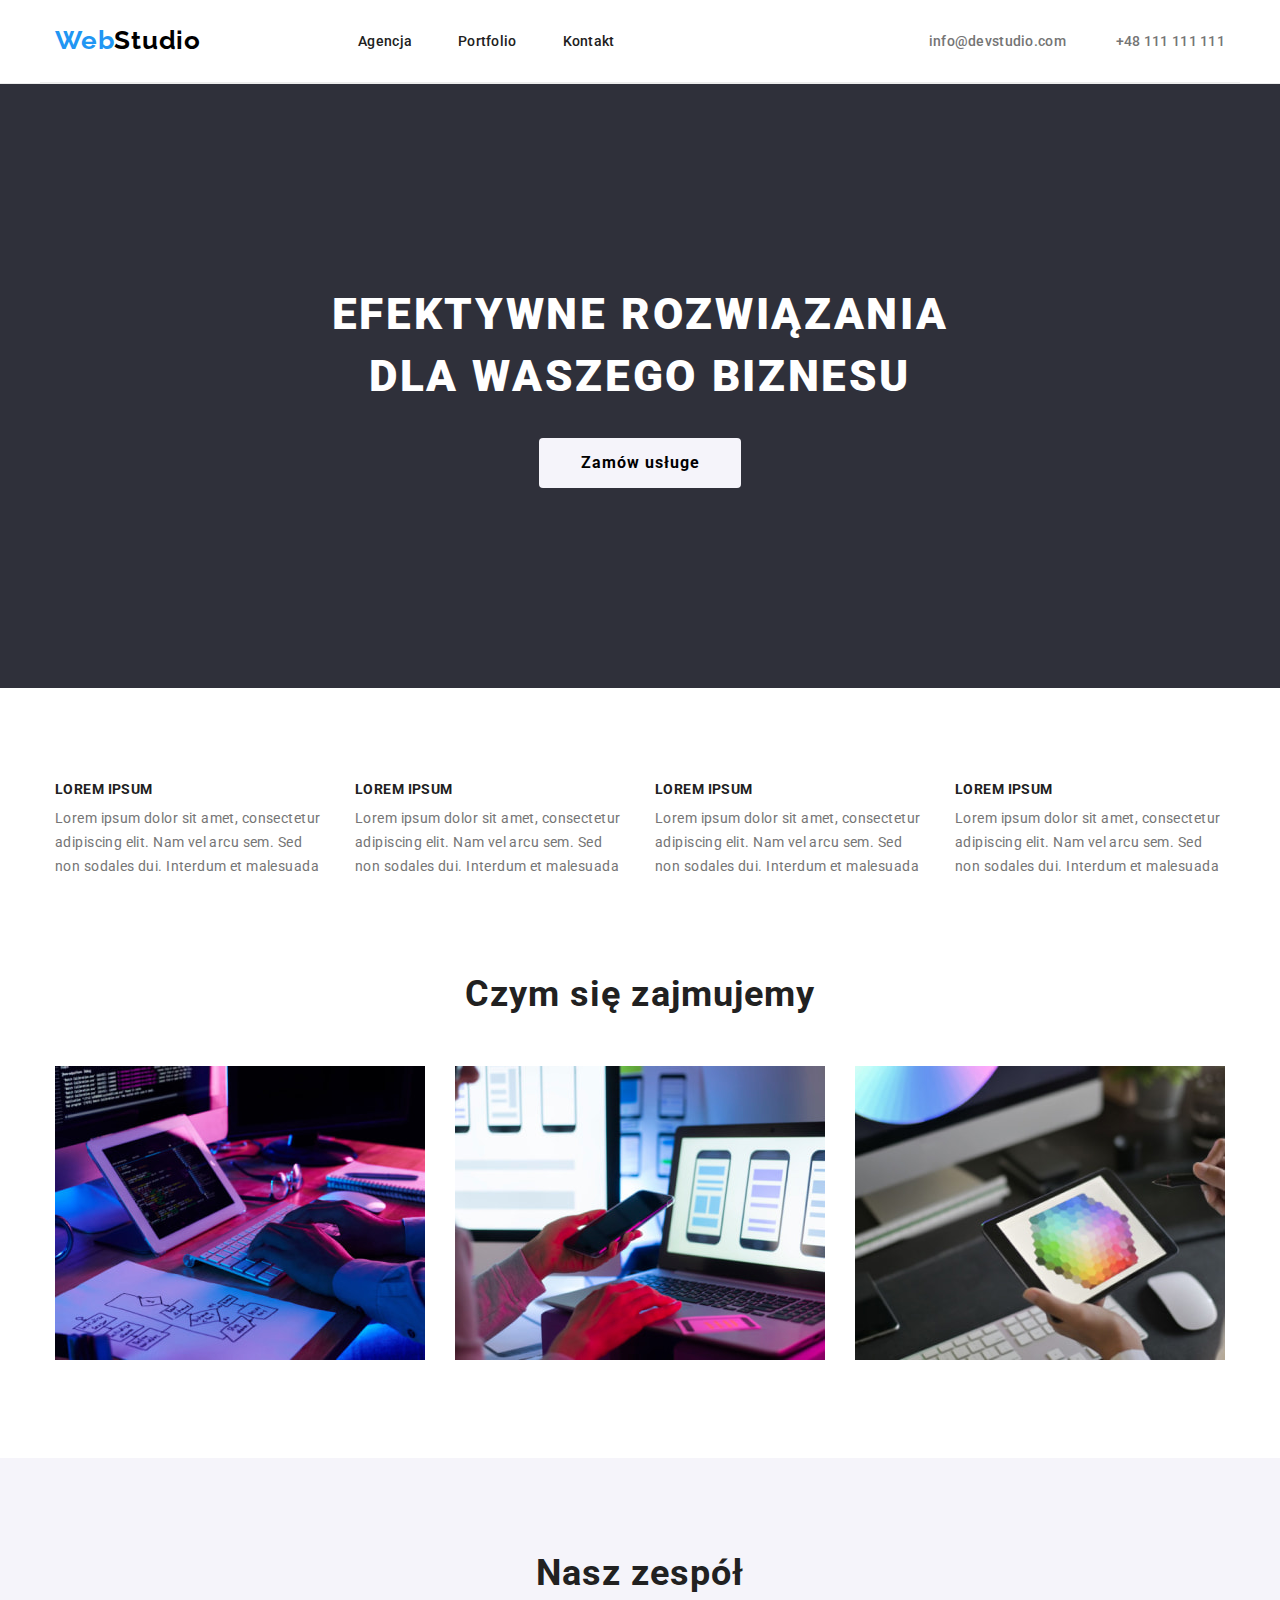
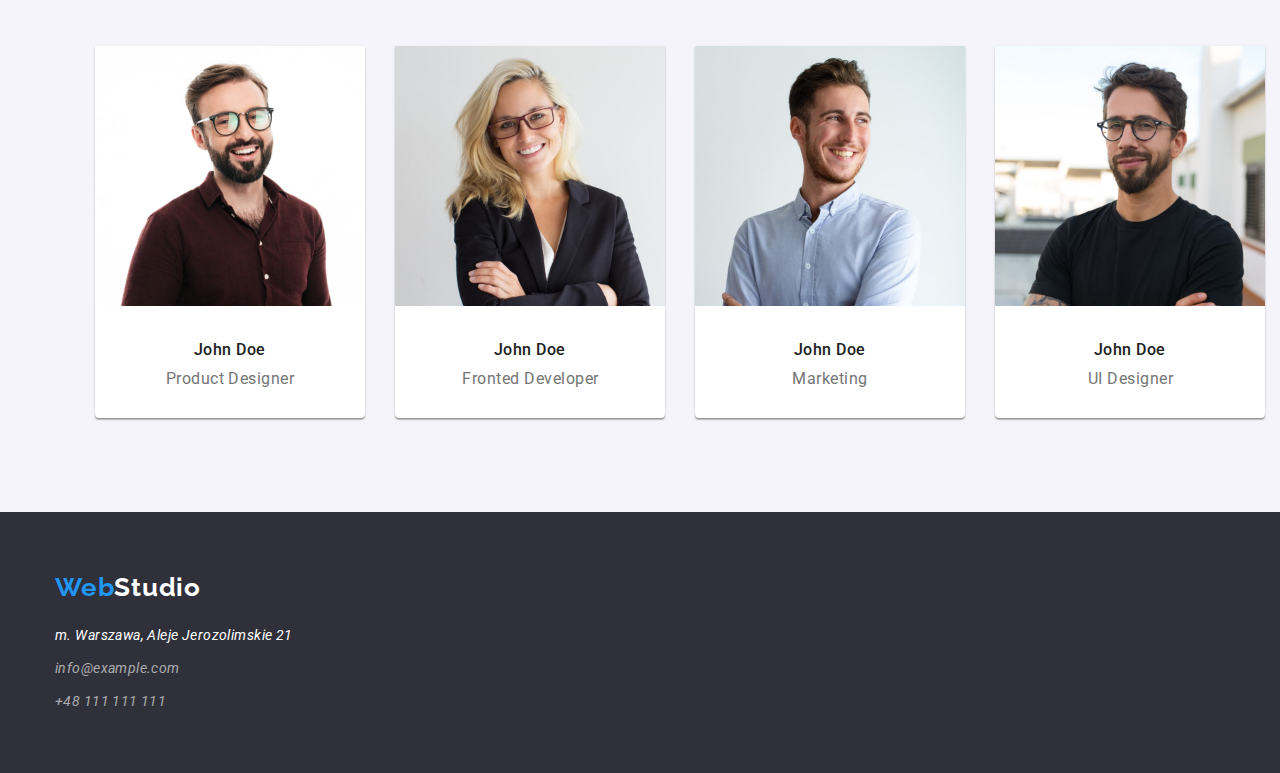
==== index.html @ be3bd03f "copy repo and add new files" ====
<!DOCTYPE html>
<html lang="pl">
  <head>
    <meta charset="UTF-8" />
    <meta http-equiv="X-UA-Compatible" content="IE=edge" />
    <meta name="viewport" content="width=device-width, initial-scale=1.0" />
    <title>EFEKTYWNE ROZWIĄZANIA DLA WASZEGO BIZNESU</title>
    <link rel="preconnect" href="https://fonts.googleapis.com" />
    <link rel="preconnect" href="https://fonts.gstatic.com" crossorigin />
    <link
      href="https://fonts.googleapis.com/css2?family=Raleway:wght@700&family=Roboto:wght@400;500;700;900&display=swap"
      rel="stylesheet"
    />
    <link rel="stylesheet" href="./css/modern-normalize.min.css" />

    <link rel="stylesheet" href="./css/styles.css" />
  </head>
  <body>
    <header class="header-border">
      <div class="container nav-list">
        <nav class="nav-list-logo">
          <a href="./index.html" class="link-nav"
            ><span class="logo-web">Web</span
            ><span class="logo-studio-header">Studio</span></a
          >
        </nav>
        <ul class="nav-list-menu">
          <li>
            <a class="link-nav" href="./index.html">Agencja</a>
          </li>
          <li><a class="link-nav" href="./portfolio.html">Portfolio</a></li>
          <li><a class="link-nav" href="#">Kontakt</a></li>
        </ul>
        <ul class="nav-list-contact">
          <li>
            <a class="contact-header" href="mailto:info@devstudio.com"
              >info@devstudio.com</a
            >
          </li>
          <li>
            <a class="contact-header" href="tel:48111111111">+48 111 111 111</a>
          </li>
        </ul>
      </div>
    </header>
    <main>
      <!--Menu-->
      <section class="main-header-box">
        <div class="main-header-box-inside container">
          <h1 class="main-header">Efektywne rozwiązania dla waszego biznesu</h1>
          <button type="button" class="button-main">Zamów usługe</button>
        </div>
      </section>
      <!--Nasze atuty-->

      <section class="container advantages-box">
        <div class="advantages-box-inside">
          <h3 class="third-header">Lorem ipsum</h3>
          <p class="description">
            Lorem ipsum dolor sit amet, consectetur adipiscing elit. Nam vel
            arcu sem. Sed non sodales dui. Interdum et malesuada
          </p>
        </div>
        <div class="advantages-box-inside">
          <h3 class="third-header">Lorem ipsum</h3>
          <p class="description">
            Lorem ipsum dolor sit amet, consectetur adipiscing elit. Nam vel
            arcu sem. Sed non sodales dui. Interdum et malesuada
          </p>
        </div>
        <div class="advantages-box-inside">
          <h3 class="third-header">Lorem ipsum</h3>
          <p class="description">
            Lorem ipsum dolor sit amet, consectetur adipiscing elit. Nam vel
            arcu sem. Sed non sodales dui. Interdum et malesuada
          </p>
        </div>
        <div class="advantages-box-inside">
          <h3 class="third-header">Lorem ipsum</h3>
          <p class="description">
            Lorem ipsum dolor sit amet, consectetur adipiscing elit. Nam vel
            arcu sem. Sed non sodales dui. Interdum et malesuada
          </p>
        </div>
      </section>
      <!--Czym się zajmujemy-->
      <section>
        <div class="container activity-header-box">
          <h2 class="activity-header">Czym się zajmujemy</h2>
        </div>
        <div class="container">
          <ul class="card-activity">
            <li class="images-activity-style">
              <img
                src="./images/aboutus/img1.jpg"
                alt="ręce człowieka piszące kod na komputerze"
                width="370"
                height="294"
              />
            </li>
            <li class="images-activity-style">
              <img
                src="./images/aboutus/img2.jpg"
                alt="ręce człowieka trzymające telefon"
                width="370"
                height="294"
              />
            </li>
            <li class="images-activity-style">
              <img
                src="./images/aboutus/img3.jpg"
                alt="ręce człowieka trzymające tablet z paletą kolorów"
                width="370"
                height="294"
              />
            </li>
          </ul>
        </div>
      </section>
      <!--Nasz zespoł-->
      <section class="team-box">
        <div class="container">
          <h2 class="team-header">Nasz zespół</h2>
          <ul class="card-team">
            <li class="card-team-style">
              <img
                src="./images/team/JohnDoe1.jpg"
                alt="zdjęcie Product Designer "
                width="270"
                height="260"
              />
              <p class="team-names">John Doe</p>
              <p class="job-title-1">Product Designer</p>
            </li>
            <li class="card-team-style">
              <img
                src="./images/team/JohnDoe2.jpg"
                alt="zdjęcie Fronted Developer"
                width="270"
                height="260"
              />
              <p class="team-names">John Doe</p>
              <p class="job-title-2">Fronted Developer</p>
            </li>
            <li class="card-team-style">
              <img
                src="./images/team/JohnDoe3.jpg"
                alt="Zdjęcie Marketingowca"
                width="270"
                height="260"
              />
              <p class="team-names">John Doe</p>
              <p class="job-title-3">Marketing</p>
            </li>
            <li class="card-team-style">
              <img
                src="./images/team/JohnDoe4.jpg"
                alt="Zdjęcie UI Designer"
                width="270"
                height="260"
              />
              <p class="team-names">John Doe</p>
              <p class="job-title-4">UI Designer</p>
            </li>
          </ul>
        </div>
      </section>
    </main>
    <footer class="footer-box">
      <div class="container footer-list-box">
        <a href="./index.html" class="link-footer"
          ><span class="logo-web">Web</span
          ><span class="logo-studio-footer">Studio</span></a
        >
        <address>
          <ul class="footer-list">
            <li class="address-footer-style">
              <a
                class="link-footer"
                href="https://goo.gl/maps/kKp96PenNTTpiVe27"
                >m. Warszawa, Aleje Jerozolimskie 21</a
              >
            </li>
            <li class="mail-footer-style">
              <a class="contact-footer" href="mailto:info@example.com"
                >info@example.com</a
              >
            </li>
            <li>
              <a class="contact-footer" href="tel:48111111111"
                >+48 111 111 111</a
              >
            </li>
          </ul>
        </address>
      </div>
    </footer>
  </body>
</html>
---- css/styles.css ----
body {
  font-family: "Roboto";
  font-style: normal;
  color: #212121;
  margin: 0 auto;
}
:root {
  --brand-color: #2196f3;
  --font-color1: #212121;
  --font-color2: #ffffff;
}
.logo-web {
  color: var(--brand-color);
  font-family: "Raleway";
  font-weight: 700;
  font-size: 26px;
  line-height: 1.2;
  letter-spacing: 0.03em;
}
.logo-studio-header {
  color: #000000;
  font-family: "Raleway";
  font-weight: 700;
  font-size: 26px;
  line-height: 1.2;
  letter-spacing: 0.03em;
}
.logo-studio-footer {
  color: var(--font-color2);
  font-family: "Raleway";
  font-weight: 700;
  font-size: 26px;
  line-height: 1.2;
  letter-spacing: 0.03em;
}

.link-nav {
  color: var(--font-color1);
  font-weight: 500;
  font-size: 14px;
  line-height: 1.1;
  letter-spacing: 0.02em;
  text-decoration: none;
}
.link-nav:hover,
.link-nav:focus {
  color: var(--brand-color);
}
.contact-header {
  color: #757575;
  font-weight: 500;
  font-size: 14px;
  line-height: 1.1;
  letter-spacing: 0.02em;
  text-decoration: none;
}
.contact-header:hover,
.contact-header:focus {
  color: var(--brand-color);
}
.contact-footer {
  color: #ffffff99;
  font-weight: 400;
  font-size: 14px;
  line-height: 1.7;
  letter-spacing: 0.03em;
  text-decoration: none;
}
.contact-footer:hover,
.contact-footer:focus {
  color: var(--brand-color);
}
.button-main {
  background-color: #f5f4fa;
  border: none;
  border-radius: 4px;
  box-shadow: 0px 4px 4 px rgba(0, 0, 0, 0.15);
  cursor: pointer;
  font-weight: 700;
  font-size: 16px;
  line-height: 1.9;
  text-align: center;
  letter-spacing: 0.06em;
  padding: 10px 41px 10px 42px;
}
.button-main:hover,
.button-main:focus {
  background-color: var(--brand-color);
  color: var(--font-color2);
}
.button-nav {
  font-family: "Roboto";
  background-color: #f5f4fa;
  border: none;
  border-radius: 4px;
  box-shadow: 0px 4px 4px rgba(0, 0, 0, 0.15);
  cursor: pointer;
  font-weight: 500;
  font-size: 16px;
  line-height: 1.6;
  text-align: center;
  letter-spacing: 0.03em;
  padding: 6px 22px 6px 22px;
}
.button-nav:hover,
.button-nav:focus {
  background-color: var(--brand-color);
  color: var(--font-color2);
}
.main-header {
  background-color: #2f303a;
  color: var(--font-color2);
  font-weight: 900;
  font-size: 44px;
  line-height: 1.4;
  text-align: center;
  letter-spacing: 0.06em;
  text-transform: uppercase;
  max-width: 696px;
  margin-top: 0;
  margin-bottom: 30px;
}

.description {
  color: #757575;
  font-weight: 400;
  font-size: 14px;
  line-height: 1.7;
  letter-spacing: 0.03em;
  margin: 0;
}
.activity-header {
  font-weight: 700;
  font-size: 36px;
  line-height: 1.2;
  text-align: center;
  letter-spacing: 0.03em;
  margin: 0;
}
.team-header {
  font-weight: 700;
  font-size: 36px;
  line-height: 1.2;
  text-align: center;
  letter-spacing: 0.03em;
  margin: 0;
  padding-top: 94px;
  padding-bottom: 50px;
}
.third-header {
  font-weight: 700;
  font-size: 14px;
  line-height: 1.1;
  letter-spacing: 0.03em;
  text-transform: uppercase;
  margin: 0;
}
.team-names {
  font-weight: 500;
  font-size: 16px;
  line-height: 1.2;
  letter-spacing: 0.03em;
  padding: 30px 99px 10px 99px;
  margin: 0;
}
.job-title-1 {
  color: #757575;
  font-weight: 400;
  font-size: 16px;
  line-height: 1.2;
  letter-spacing: 0.03em;
  padding: 0px 70px 0px 70px;
  text-align: center;
  white-space: nowrap;
  margin: 0;
}

.job-title-2 {
  color: #757575;
  font-weight: 400;
  font-size: 16px;
  line-height: 1.2;
  letter-spacing: 0.03em;
  padding: 0px 61px 30px 62px;
  text-align: center;
  white-space: nowrap;
  margin: 0;
}

.job-title-3 {
  color: #757575;
  font-weight: 400;
  font-size: 16px;
  line-height: 1.2;
  letter-spacing: 0.03em;
  padding: 0px 97px 30px 97px;
  text-align: center;
  white-space: nowrap;
  margin: 0;
}

.job-title-4 {
  color: #757575;
  font-weight: 400;
  font-size: 16px;
  line-height: 1.2;
  letter-spacing: 0.03em;
  padding: 0px 91px 30px 92px;
  text-align: center;
  white-space: nowrap;
  margin: 0;
}

.projects-title {
  font-weight: 700;
  font-size: 18px;
  line-height: 2;
  letter-spacing: 0.06em;
  padding: 20px 24px 4px 24px;
  margin: 0;
}

.projects-type {
  color: #757575;
  font-weight: 400;
  font-size: 16px;
  line-height: 1.9;
  letter-spacing: 0.03em;
  padding: 0px 24px 20px 24px;
  margin: 0;
}
.footer-box {
  background: #2f303a;
}
.link-footer {
  color: var(--font-color2);
  font-weight: 400;
  font-size: 14px;
  line-height: 1.7;
  letter-spacing: 0.03em;
  text-decoration: none;
}

.link-footer:hover,
.link-footer:focus {
  color: var(--brand-color);
}
.container {
  max-width: 1200px;
  margin: 0 auto;
  padding: 0px 15px;
}
.nav-list {
  display: flex;
  border-bottom: 1px solid #ececec;
  justify-content: space-between;
}
.nav-list-logo {
  display: flex;
  align-items: center;
  margin: 0;
  padding-top: 24px;
  padding-bottom: 25px;
  flex-grow: 1;
}
.nav-list-menu {
  display: flex;
  list-style-type: none;
  align-items: center;
  column-gap: 46px;
  padding-left: 0;
  padding-top: 32px;
  padding-bottom: 32px;
  margin: 0;
  flex-grow: 2;
}
.nav-list-contact {
  display: flex;
  list-style-type: none;
  align-items: center;
  column-gap: 50px;
  padding-left: 0;
  padding-top: 32px;
  padding-bottom: 32px;
  margin: 0;
}

.main-header-box {
  display: flex;
  flex-direction: column;
  background-color: #2f303a;
  align-items: center;
  justify-content: center;
  gap: 30px;
  padding-top: 200px;
  padding-bottom: 200px;
}
.main-header-box-inside {
  display: flex;
  flex-direction: column;
  align-items: center;
}
.adventages-color-box {
  background-color: #e5e5e5;
}
.advantages-box {
  display: flex;
  column-gap: 30px;
  margin: 0 auto;
}
.advantages-box-inside {
  display: flex;
  flex-wrap: wrap;
  list-style: none;
  margin-top: 94px;
  row-gap: 10px;
}
.activity-header-box {
  justify-content: center;
  margin-top: 94px;
}
.card-activity {
  display: flex;
  flex-wrap: nowrap;
  column-gap: 30px;
  padding: 0;
  justify-content: space-between;
  margin: 0;
  padding-top: 50px;
  padding-bottom: 94px;
}
.images-activity-style {
  flex-basis: calc((100%-60px) / 3);
  list-style: none;
}
.team-box {
  background-color: #f5f4fa;
}
.card-team {
  display: flex;
  flex-wrap: nowrap;
  column-gap: 30px;
  margin: 0;
}
.card-team-style {
  flex-basis: calc((100%-90px) / 4);
  list-style: none;
  background-color: var(--font-color2);
  box-shadow: 0px 1px 3px rgba(0, 0, 0, 0.12), 0px 1px 1px rgba(0, 0, 0, 0.14),
    0px 2px 1px rgba(0, 0, 0, 0.2);
  border-radius: 0px 0px 4px 4px;
  margin-bottom: 94px;
}
.footer-list {
  list-style-type: none;
  padding-top: 20px;
  padding-left: 0px;
  margin: 0;
}
.footer-list-box {
  padding-top: 60px;
  padding-bottom: 60px;
}

.address-footer-style {
  padding-bottom: 9px;
}
.mail-footer-style {
  padding-bottom: 9px;
}
.menu-portfolio-list {
  display: flex;
  list-style: none;
  justify-content: center;
  column-gap: 8px;
  padding-top: 94px;
  padding-bottom: 50px;
  margin: 0;
}
.header-border {
  border-bottom: 1px solid #ececec;
  padding-top: 0px;
}
.card-portfolio {
  display: flex;
  flex-wrap: wrap;
  column-gap: 20px;
  row-gap: 20px;
  flex-basis: calc((100% - 40px) / 3);
  margin-bottom: 94px;
}
.card-portfolio-style {
  list-style-type: none;
  border: 1px solid #eeeeee;
}
.portfolio-box {
  background-color: #ffffff;
}
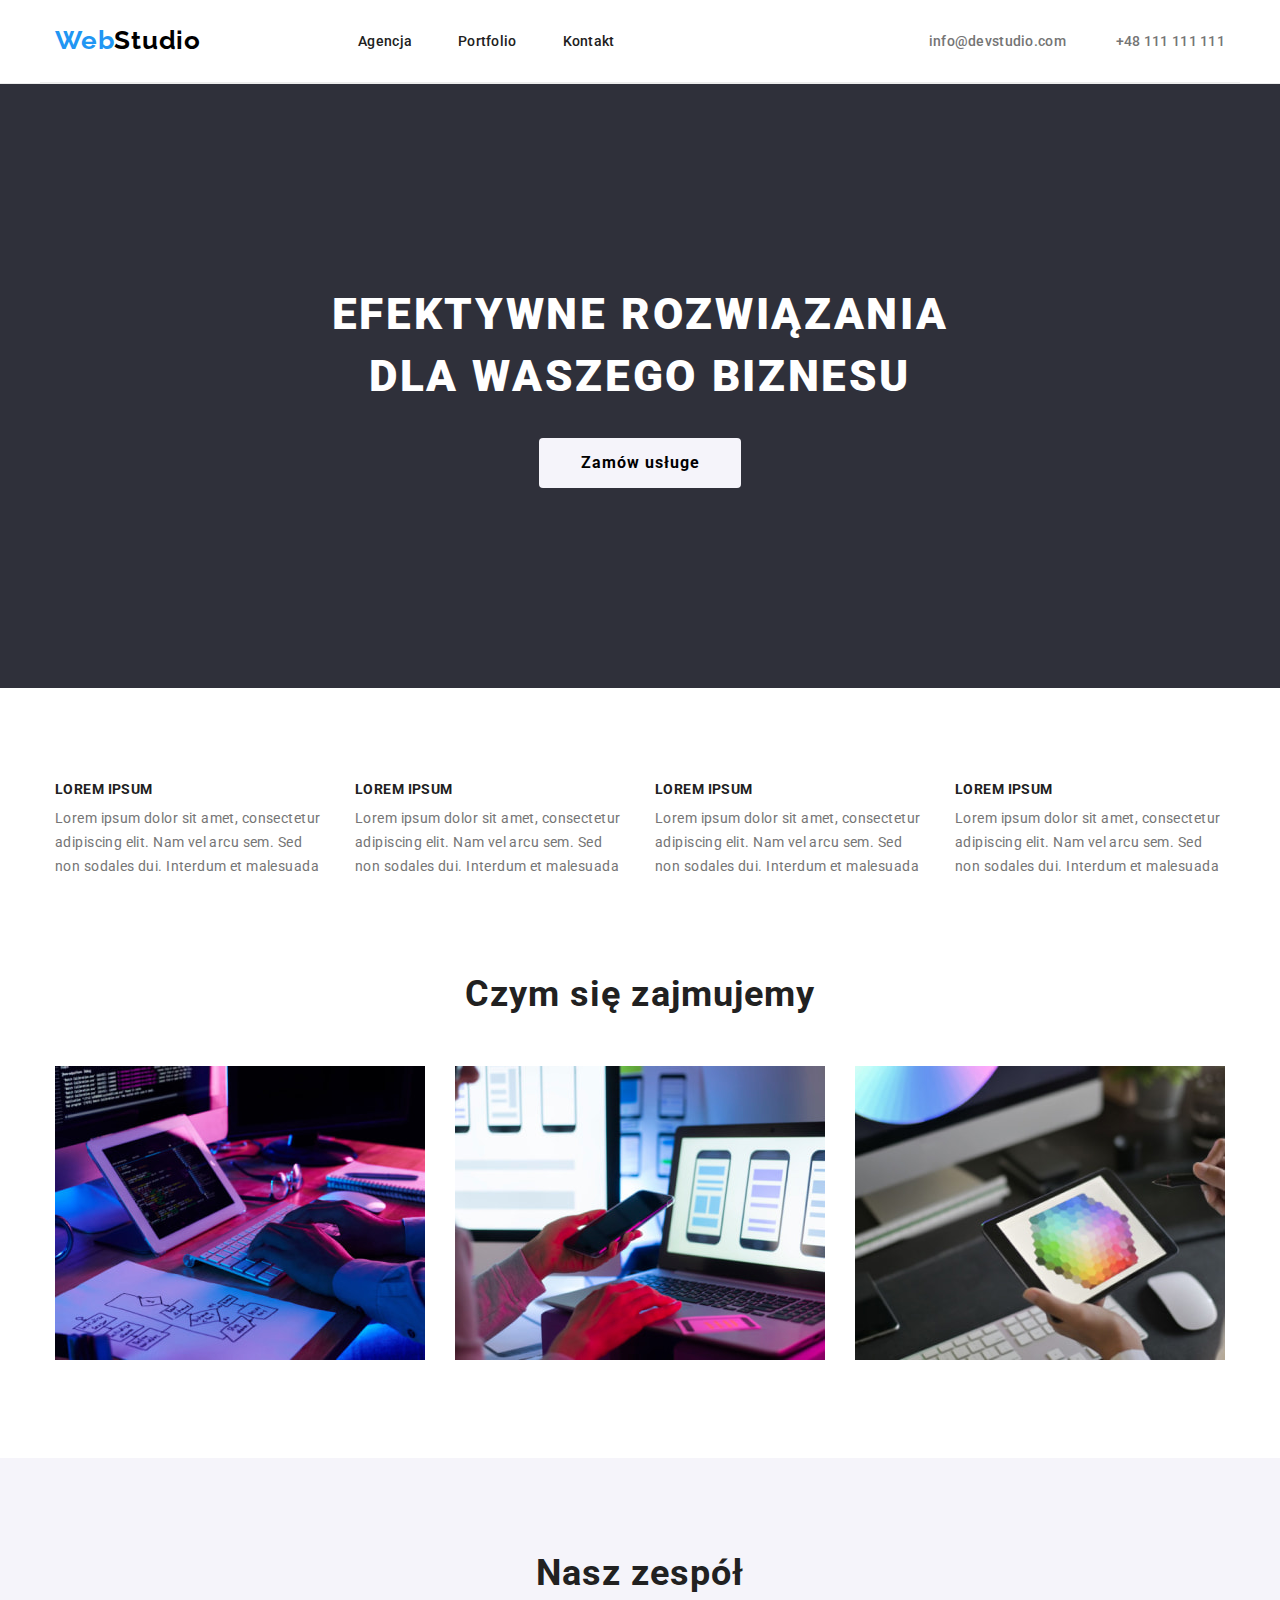
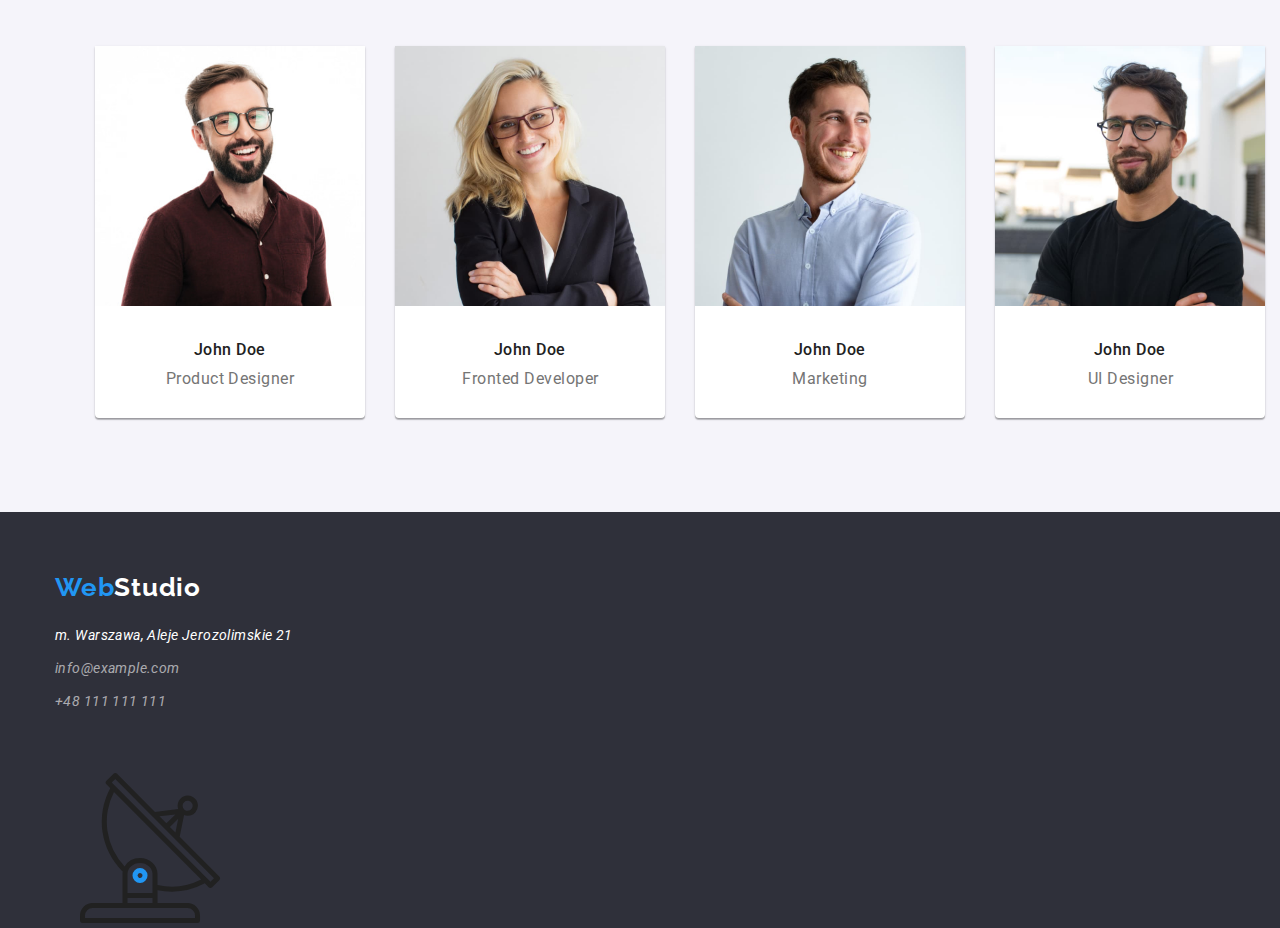
==== commit 9a8d0f20: "add extensions" ====
--- a/index.html
+++ b/index.html
@@ -194,6 +194,9 @@
           </ul>
         </address>
       </div>
+      <svg>
+        <use href="./images/icons.svg#icon-antenna-1"></use>
+      </svg>
     </footer>
   </body>
 </html>
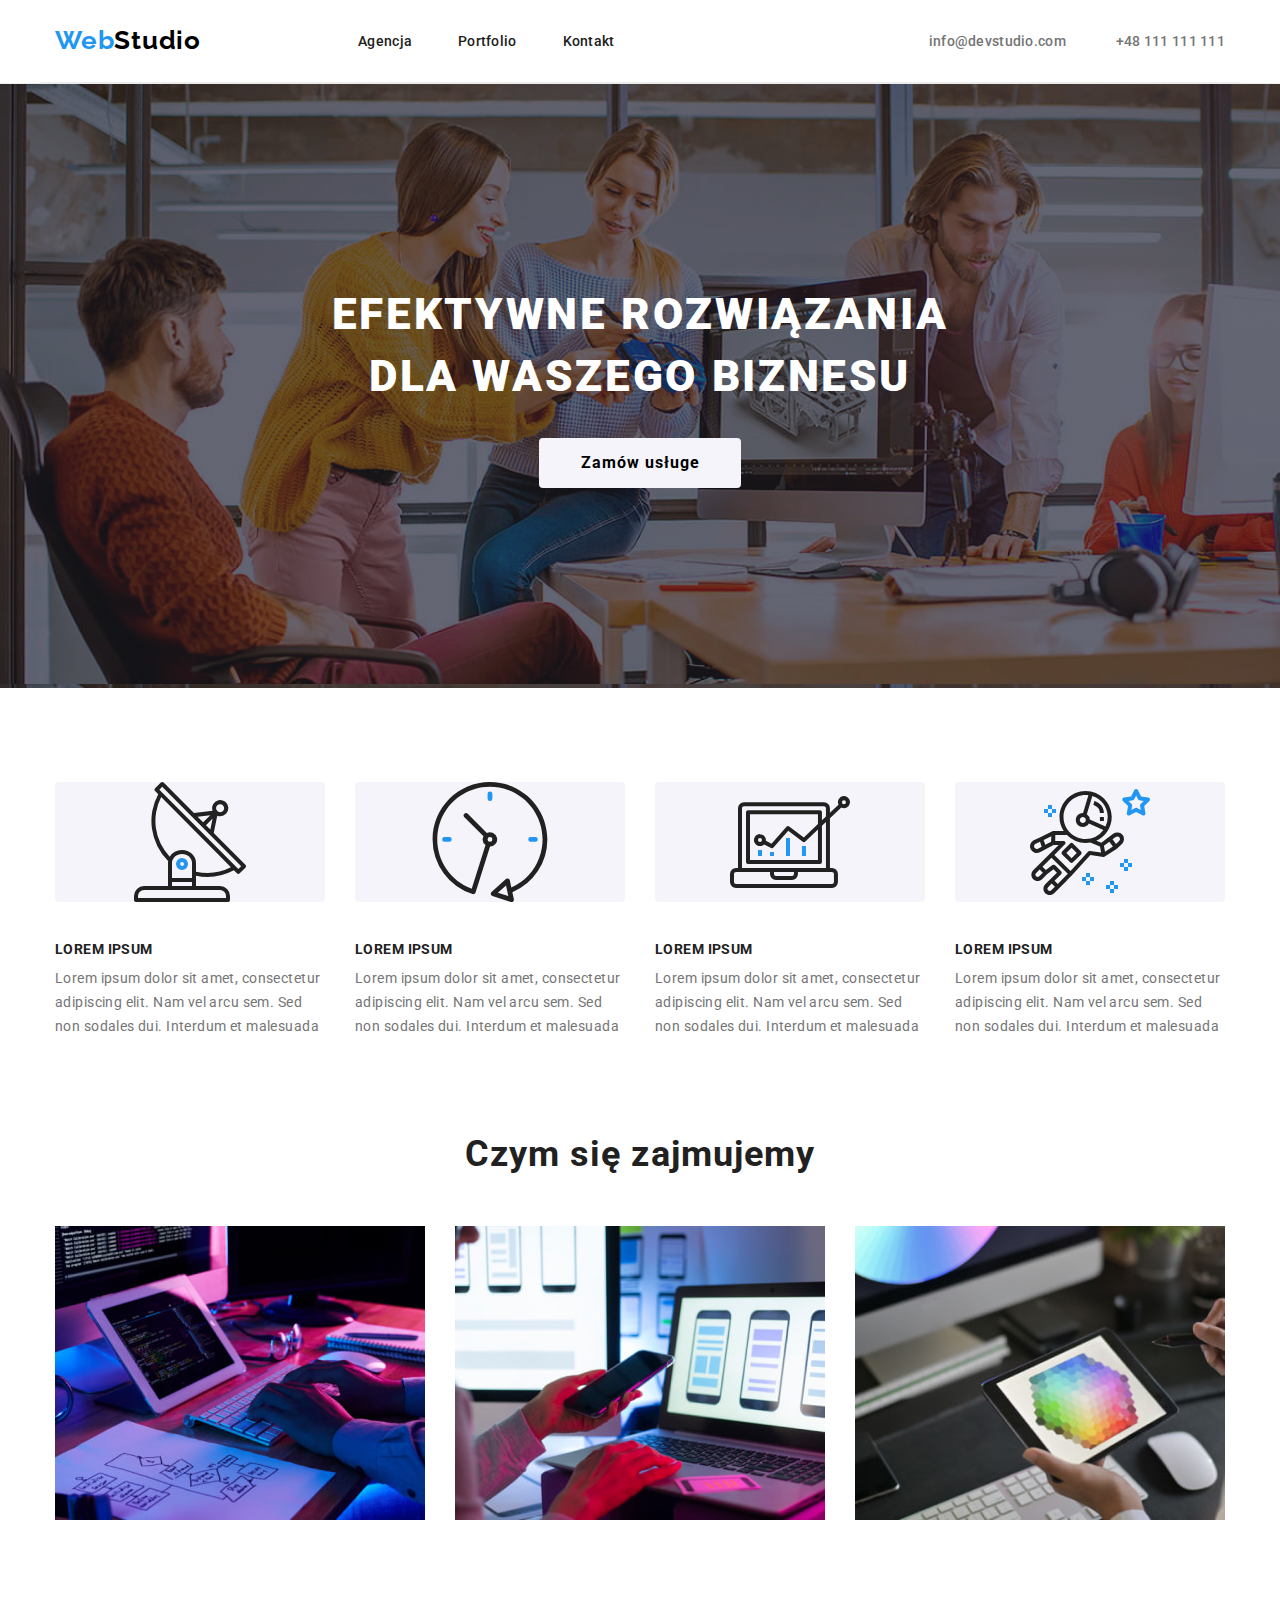
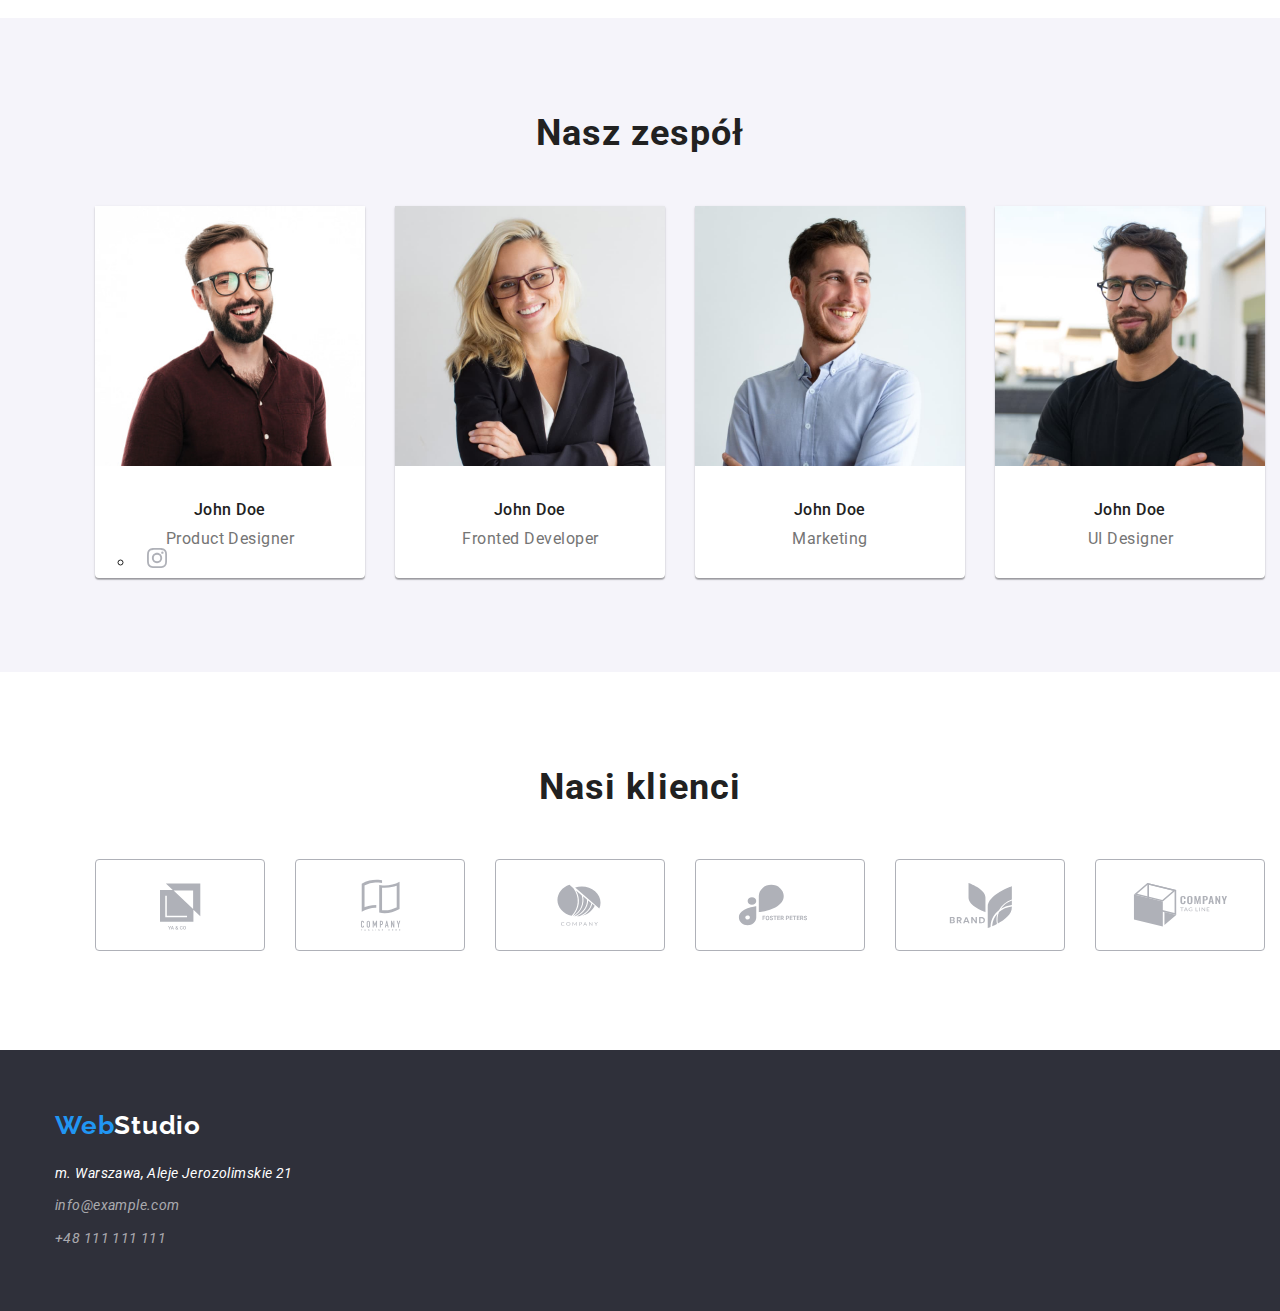
==== commit b512fecd: "homework" ====
--- a/index.html
+++ b/index.html
@@ -55,27 +55,39 @@
 
       <section class="container advantages-box">
         <div class="advantages-box-inside">
-          <h3 class="third-header">Lorem ipsum</h3>
-          <p class="description">
-            Lorem ipsum dolor sit amet, consectetur adipiscing elit. Nam vel
-            arcu sem. Sed non sodales dui. Interdum et malesuada
-          </p>
-        </div>
-        <div class="advantages-box-inside">
-          <h3 class="third-header">Lorem ipsum</h3>
-          <p class="description">
-            Lorem ipsum dolor sit amet, consectetur adipiscing elit. Nam vel
-            arcu sem. Sed non sodales dui. Interdum et malesuada
-          </p>
-        </div>
-        <div class="advantages-box-inside">
-          <h3 class="third-header">Lorem ipsum</h3>
-          <p class="description">
-            Lorem ipsum dolor sit amet, consectetur adipiscing elit. Nam vel
-            arcu sem. Sed non sodales dui. Interdum et malesuada
-          </p>
-        </div>
-        <div class="advantages-box-inside">
+          <svg width="270" height="120px" class="icon-adventages">
+            <use href="./images/icons.svg#icon-antenna"></use>
+          </svg>
+          <h3 class="third-header">Lorem ipsum</h3>
+          <p class="description">
+            Lorem ipsum dolor sit amet, consectetur adipiscing elit. Nam vel
+            arcu sem. Sed non sodales dui. Interdum et malesuada
+          </p>
+        </div>
+        <div class="advantages-box-inside">
+          <svg width="270" height="120px" class="icon-adventages">
+            <use href="./images/icons.svg#icon-clock"></use>
+          </svg>
+          <h3 class="third-header">Lorem ipsum</h3>
+          <p class="description">
+            Lorem ipsum dolor sit amet, consectetur adipiscing elit. Nam vel
+            arcu sem. Sed non sodales dui. Interdum et malesuada
+          </p>
+        </div>
+        <div class="advantages-box-inside">
+          <svg width="270" height="120px" class="icon-adventages">
+            <use href="./images/icons.svg#icon-diagram"></use>
+          </svg>
+          <h3 class="third-header">Lorem ipsum</h3>
+          <p class="description">
+            Lorem ipsum dolor sit amet, consectetur adipiscing elit. Nam vel
+            arcu sem. Sed non sodales dui. Interdum et malesuada
+          </p>
+        </div>
+        <div class="advantages-box-inside">
+          <svg width="270" height="120px" class="icon-adventages">
+            <use href="./images/icons.svg#icon-astronaut"></use>
+          </svg>
           <h3 class="third-header">Lorem ipsum</h3>
           <p class="description">
             Lorem ipsum dolor sit amet, consectetur adipiscing elit. Nam vel
@@ -131,6 +143,15 @@
               />
               <p class="team-names">John Doe</p>
               <p class="job-title-1">Product Designer</p>
+              <ul>
+                <li>
+                  <a class="social-icon">
+                  <svg  width="20" height="20">
+                    <use href="/images/icons.svg#icon-instagram"></use>
+                  </svg>
+                </a>
+                </li>
+              </ul>
             </li>
             <li class="card-team-style">
               <img
@@ -164,7 +185,43 @@
             </li>
           </ul>
         </div>
-      </section>
+      </section class="client-box">
+      <div class="container">
+        <h2 class="client-header">Nasi klienci</h2>
+        <ul class="client-icon-box">
+          <li>
+        <svg href="#" width="170" height="92" class="client-icon" tabinex="0">
+          <use href="/images/icons.svg#icon-Logo" x="32" y="16" width="106" height="60"></use>
+        </svg>
+      </li>
+      <li>
+        <svg href="#" width="170" height="92" class="client-icon" tabinex="0">
+          <use href="images/icons.svg#icon-Logo-1" x="32" y="16" width="106" height="60"></use>
+        </svg>
+      </li>
+      <li>
+        <svg href="#" width="170" height="92" class="client-icon" tabinex="0">
+          <use href="/images/icons.svg#icon-Logo-2" x="32" y="16" width="106" height="60" ></use>
+        </svg>
+      </li>
+      <li>
+        <svg href="#" width="170" height="92" class="client-icon" tabinex="0">
+          <use href="/images/icons.svg#icon-Logo-3" x="32" y="16" width="106" height="60" ></use>
+        </svg>
+      </li>
+      <li>
+        <svg href="#" width="170" height="92" class="client-icon" tabinex="0">
+          <use href="/images/icons.svg#icon-Logo-4" x="32" y="16" width="106" height="60" ></use>
+        </svg>
+      </li>
+      <li>
+        <svg href="#" width="170" height="92" class="client-icon" tabinex="0">
+          <use href="/images/icons.svg#icon-Logo-5" x="32" y="16" width="106" height="60" ></use>
+        </svg>
+      </li>
+      </ul>
+      </div>
+      <section></section>
     </main>
     <footer class="footer-box">
       <div class="container footer-list-box">
@@ -194,9 +251,6 @@
           </ul>
         </address>
       </div>
-      <svg>
-        <use href="./images/icons.svg#icon-antenna-1"></use>
-      </svg>
     </footer>
   </body>
 </html>
--- a/css/styles.css
+++ b/css/styles.css
@@ -108,7 +108,6 @@
   color: var(--font-color2);
 }
 .main-header {
-  background-color: #2f303a;
   color: var(--font-color2);
   font-weight: 900;
   font-size: 44px;
@@ -286,9 +285,11 @@
 }
 
 .main-header-box {
+  background-color: #2f303a;
+  background-image: linear-gradient(to bottom, #2f303a66, #2f303a66),
+    url("/images/mainimages.jpg");
   display: flex;
   flex-direction: column;
-  background-color: #2f303a;
   align-items: center;
   justify-content: center;
   gap: 30px;
@@ -396,3 +397,50 @@
 .portfolio-box {
   background-color: #ffffff;
 }
+
+.icon-adventages {
+  background-color: #f5f4fa;
+  margin-bottom: 30px;
+  border-radius: 4px;
+}
+.client-box {
+  background-color: #e5e5e5;
+}
+.client-header {
+  font-weight: 700;
+  font-size: 36px;
+  line-height: 1.2;
+  text-align: center;
+  letter-spacing: 0.03em;
+  margin: 0;
+  padding-top: 94px;
+  padding-bottom: 50px;
+}
+.client-icon-box {
+  border-radius: 4px;
+  display: flex;
+  list-style-type: none;
+  column-gap: 30px;
+  margin: 0;
+  margin-bottom: 94px;
+}
+.client-icon {
+  border: 1px solid #afb1b8;
+  border-radius: 4px;
+  fill: #afb1b8;
+  cursor: pointer;
+}
+.client-icon:hover {
+  fill: var(--brand-color);
+  border: 1px solid var(--brand-color);
+}
+
+.social-icon {
+  fill: #afb1b8;
+  padding: 12px;
+}
+.social-icon:hover {
+  fill: var(--font-color2);
+  border-radius: 50%;
+  background-color: #2196f3;
+}
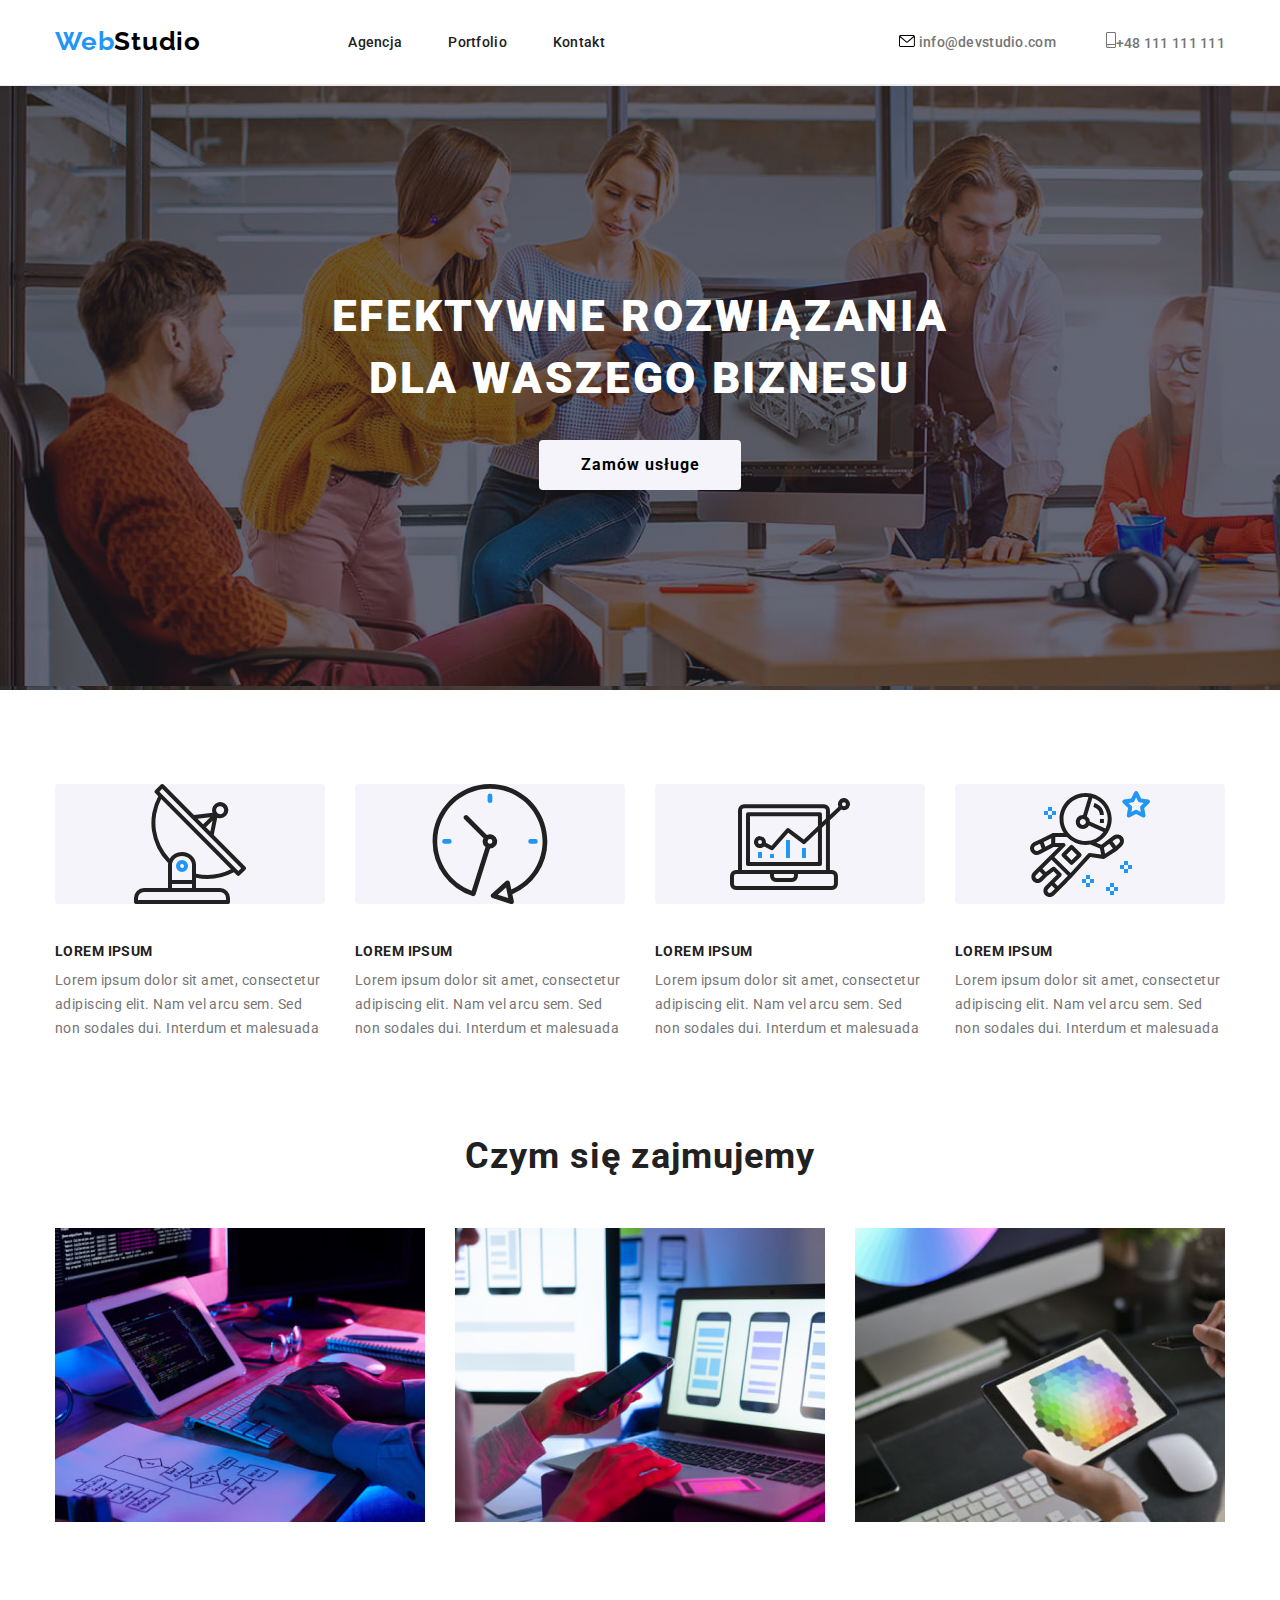
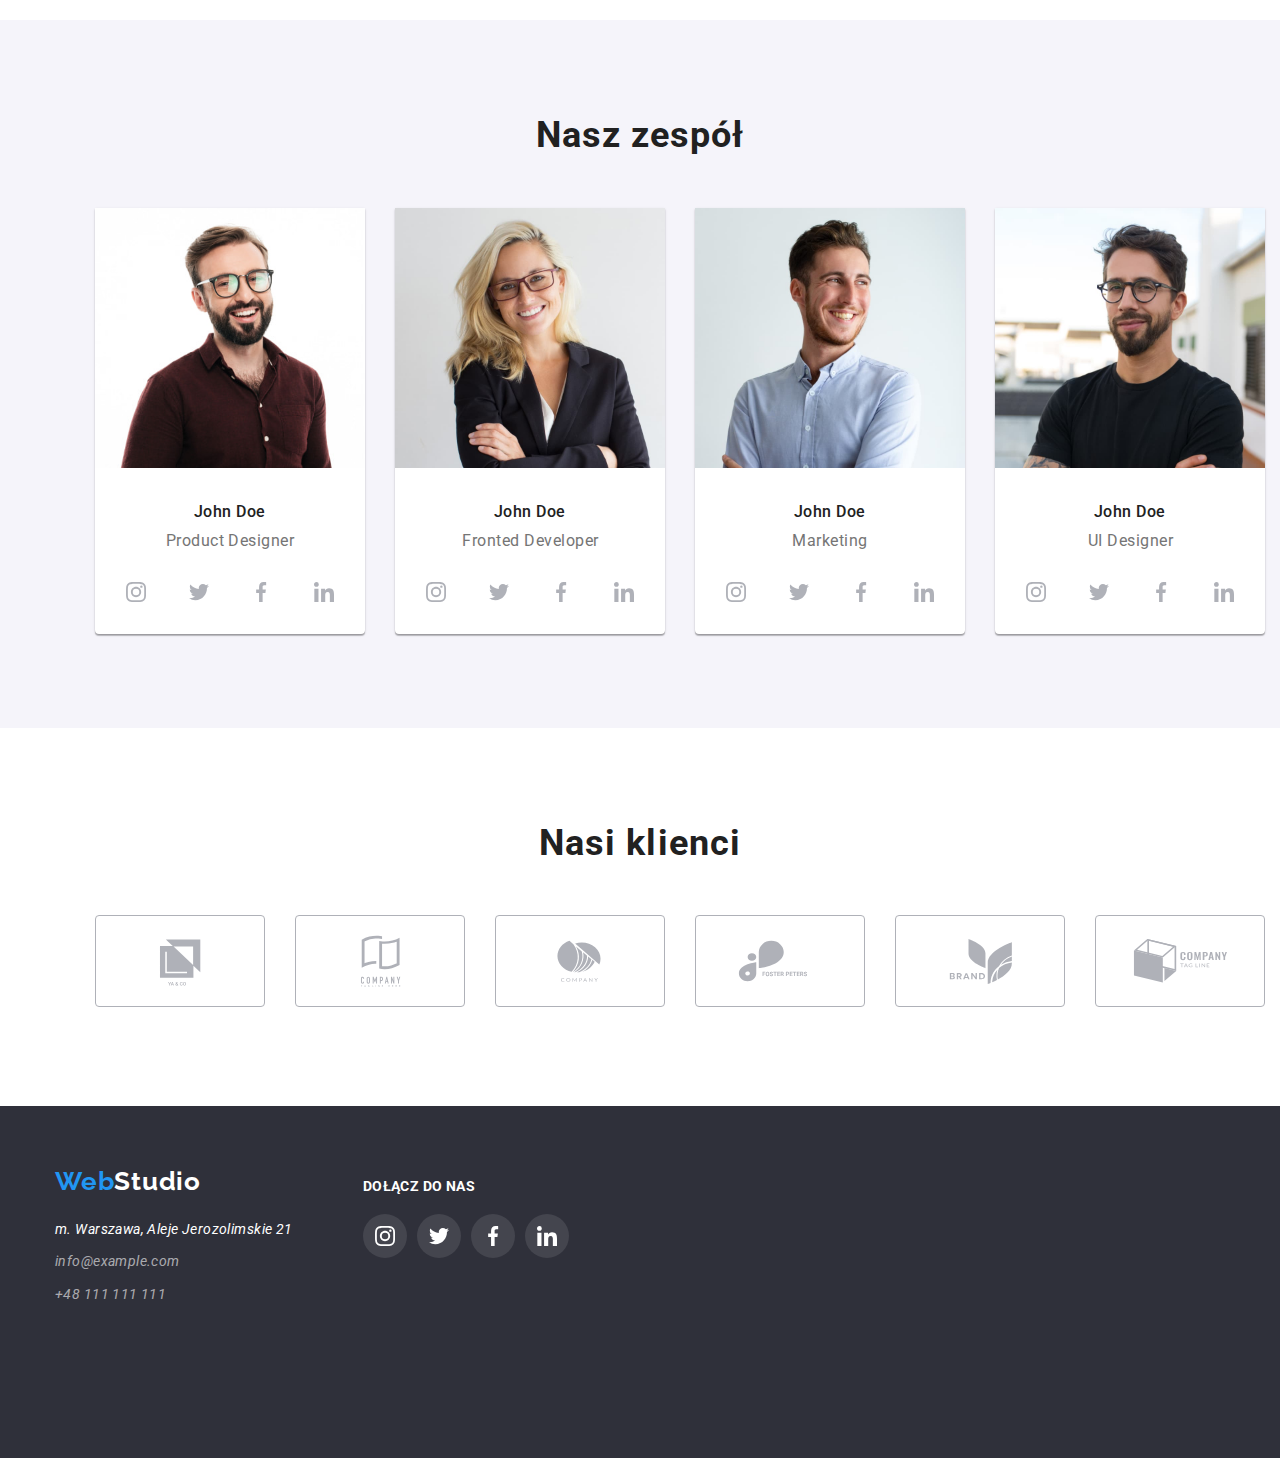
==== commit 1f2fae4d: "homework in progress" ====
--- a/index.html
+++ b/index.html
@@ -33,12 +33,14 @@
         </ul>
         <ul class="nav-list-contact">
           <li>
-            <a class="contact-header" href="mailto:info@devstudio.com"
-              >info@devstudio.com</a
-            >
+            <a class="mail-header" href="mailto:info@devstudio.com"> <svg width="16" height="12">
+              <use href="./images/icons.svg#icon-envelope"></use></svg>
+            info@devstudio.com</a>
           </li>
           <li>
-            <a class="contact-header" href="tel:48111111111">+48 111 111 111</a>
+            <a class="tel-header" href="tel:48111111111"> <svg class="icon-tel" width="10" height="16">
+              <use href="./images/icons.svg#icon-smartphone"></use>
+            </svg>+48 111 111 111</a>
           </li>
         </ul>
       </div>
@@ -143,15 +145,28 @@
               />
               <p class="team-names">John Doe</p>
               <p class="job-title-1">Product Designer</p>
-              <ul>
-                <li>
-                  <a class="social-icon">
+                  <div class="social-icon-box">
+                    <a class="social-icon">
                   <svg  width="20" height="20">
-                    <use href="/images/icons.svg#icon-instagram"></use>
+                    <use href="./images/icons.svg#icon-instagram"></use>
                   </svg>
                 </a>
-                </li>
-              </ul>
+                <a class="social-icon">
+                  <svg  width="20" height="20">
+                    <use href="./images/icons.svg#icon-twitter"></use>
+                  </svg>
+                </a>
+                <a class="social-icon">
+                  <svg  width="20" height="20">
+                    <use href="./images/icons.svg#icon-facebook"></use>
+                  </svg>
+                </a>
+                <a class="social-icon">
+                  <svg  width="20" height="20">
+                    <use href="./images/icons.svg#icon-linkedin"></use>
+                  </svg>
+                </a>
+                </div>
             </li>
             <li class="card-team-style">
               <img
@@ -162,6 +177,28 @@
               />
               <p class="team-names">John Doe</p>
               <p class="job-title-2">Fronted Developer</p>
+              <div class="social-icon-box">
+                <a class="social-icon">
+              <svg  width="20" height="20">
+                <use href="./images/icons.svg#icon-instagram"></use>
+              </svg>
+            </a>
+            <a class="social-icon">
+              <svg  width="20" height="20">
+                <use href="./images/icons.svg#icon-twitter"></use>
+              </svg>
+            </a>
+            <a class="social-icon">
+              <svg  width="20" height="20">
+                <use href="./images/icons.svg#icon-facebook"></use>
+              </svg>
+            </a>
+            <a class="social-icon">
+              <svg  width="20" height="20">
+                <use href="./images/icons.svg#icon-linkedin"></use>
+              </svg>
+            </a>
+            </div>
             </li>
             <li class="card-team-style">
               <img
@@ -172,6 +209,28 @@
               />
               <p class="team-names">John Doe</p>
               <p class="job-title-3">Marketing</p>
+              <div class="social-icon-box">
+                <a class="social-icon">
+              <svg  width="20" height="20">
+                <use href="./images/icons.svg#icon-instagram"></use>
+              </svg>
+            </a>
+            <a class="social-icon">
+              <svg  width="20" height="20">
+                <use href="./images/icons.svg#icon-twitter"></use>
+              </svg>
+            </a>
+            <a class="social-icon">
+              <svg  width="20" height="20">
+                <use href="./images/icons.svg#icon-facebook"></use>
+              </svg>
+            </a>
+            <a class="social-icon">
+              <svg  width="20" height="20">
+                <use href="./images/icons.svg#icon-linkedin"></use>
+              </svg>
+            </a>
+            </div>
             </li>
             <li class="card-team-style">
               <img
@@ -182,6 +241,28 @@
               />
               <p class="team-names">John Doe</p>
               <p class="job-title-4">UI Designer</p>
+              <div class="social-icon-box">
+                <a class="social-icon">
+              <svg  width="20" height="20">
+                <use href="./images/icons.svg#icon-instagram"></use>
+              </svg>
+            </a>
+            <a class="social-icon">
+              <svg  width="20" height="20">
+                <use href="./images/icons.svg#icon-twitter"></use>
+              </svg>
+            </a>
+            <a class="social-icon">
+              <svg  width="20" height="20">
+                <use href="./images/icons.svg#icon-facebook"></use>
+              </svg>
+            </a>
+            <a class="social-icon">
+              <svg  width="20" height="20">
+                <use href="./images/icons.svg#icon-linkedin"></use>
+              </svg>
+            </a>
+            </div>
             </li>
           </ul>
         </div>
@@ -191,32 +272,32 @@
         <ul class="client-icon-box">
           <li>
         <svg href="#" width="170" height="92" class="client-icon" tabinex="0">
-          <use href="/images/icons.svg#icon-Logo" x="32" y="16" width="106" height="60"></use>
-        </svg>
-      </li>
-      <li>
-        <svg href="#" width="170" height="92" class="client-icon" tabinex="0">
-          <use href="images/icons.svg#icon-Logo-1" x="32" y="16" width="106" height="60"></use>
-        </svg>
-      </li>
-      <li>
-        <svg href="#" width="170" height="92" class="client-icon" tabinex="0">
-          <use href="/images/icons.svg#icon-Logo-2" x="32" y="16" width="106" height="60" ></use>
-        </svg>
-      </li>
-      <li>
-        <svg href="#" width="170" height="92" class="client-icon" tabinex="0">
-          <use href="/images/icons.svg#icon-Logo-3" x="32" y="16" width="106" height="60" ></use>
-        </svg>
-      </li>
-      <li>
-        <svg href="#" width="170" height="92" class="client-icon" tabinex="0">
-          <use href="/images/icons.svg#icon-Logo-4" x="32" y="16" width="106" height="60" ></use>
-        </svg>
-      </li>
-      <li>
-        <svg href="#" width="170" height="92" class="client-icon" tabinex="0">
-          <use href="/images/icons.svg#icon-Logo-5" x="32" y="16" width="106" height="60" ></use>
+          <use href="./images/icons.svg#icon-Logo" x="32" y="16" width="106" height="60"></use>
+        </svg>
+      </li>
+      <li>
+        <svg href="#" width="170" height="92" class="client-icon" tabinex="0">
+          <use href="./images/icons.svg#icon-Logo-1" x="32" y="16" width="106" height="60"></use>
+        </svg>
+      </li>
+      <li>
+        <svg href="#" width="170" height="92" class="client-icon" tabinex="0">
+          <use href="./images/icons.svg#icon-Logo-2" x="32" y="16" width="106" height="60" ></use>
+        </svg>
+      </li>
+      <li>
+        <svg href="#" width="170" height="92" class="client-icon" tabinex="0">
+          <use href="./images/icons.svg#icon-Logo-3" x="32" y="16" width="106" height="60" ></use>
+        </svg>
+      </li>
+      <li>
+        <svg href="#" width="170" height="92" class="client-icon" tabinex="0">
+          <use href="./images/icons.svg#icon-Logo-4" x="32" y="16" width="106" height="60" ></use>
+        </svg>
+      </li>
+      <li>
+        <svg href="#" width="170" height="92" class="client-icon" tabinex="0">
+          <use href="./images/icons.svg#icon-Logo-5" x="32" y="16" width="106" height="60" ></use>
         </svg>
       </li>
       </ul>
@@ -225,6 +306,7 @@
     </main>
     <footer class="footer-box">
       <div class="container footer-list-box">
+        <div class="footer-contact-box">
         <a href="./index.html" class="link-footer"
           ><span class="logo-web">Web</span
           ><span class="logo-studio-footer">Studio</span></a
@@ -251,6 +333,31 @@
           </ul>
         </address>
       </div>
+      <div class="footer-icon-box">
+        <h3 class="social-header">Dołącz do nas</h3>
+        <div class="footer-icon-box-inside">
+          <a class="icon-instagram-style">
+        <svg width="20" height="20">
+          <use href="./images/icons.svg#icon-instagram"></use>
+        </svg>
+      </a>
+      <a class="icon-twitter-style">
+        <svg  width="20" height="20">
+          <use href="./images/icons.svg#icon-twitter"></use>
+        </svg>
+      </a>
+      <a class="icon-facebook-style">
+        <svg  width="20" height="20">
+          <use href="./images/icons.svg#icon-facebook"></use>
+        </svg>
+      </a>
+      <a class="icon-linkedin-style">
+        <svg  width="20" height="20">
+          <use href="./images/icons.svg#icon-linkedin"></use>
+        </svg>
+      </a>
+    </div>
+      </div>
     </footer>
   </body>
 </html>
--- a/css/styles.css
+++ b/css/styles.css
@@ -46,7 +46,7 @@
 .link-nav:focus {
   color: var(--brand-color);
 }
-.contact-header {
+.mail-header {
   color: #757575;
   font-weight: 500;
   font-size: 14px;
@@ -54,8 +54,15 @@
   letter-spacing: 0.02em;
   text-decoration: none;
 }
-.contact-header:hover,
-.contact-header:focus {
+.tel-header {
+  color: #757575;
+  font-weight: 500;
+  font-size: 14px;
+  line-height: 1.1;
+  letter-spacing: 0.02em;
+  text-decoration: none;
+}
+.tel-header:hover {
   color: var(--brand-color);
 }
 .contact-footer {
@@ -180,7 +187,7 @@
   font-size: 16px;
   line-height: 1.2;
   letter-spacing: 0.03em;
-  padding: 0px 61px 30px 62px;
+  padding: 0px 61px 0px 62px;
   text-align: center;
   white-space: nowrap;
   margin: 0;
@@ -192,7 +199,7 @@
   font-size: 16px;
   line-height: 1.2;
   letter-spacing: 0.03em;
-  padding: 0px 97px 30px 97px;
+  padding: 0px 97px 0px 97px;
   text-align: center;
   white-space: nowrap;
   margin: 0;
@@ -204,7 +211,7 @@
   font-size: 16px;
   line-height: 1.2;
   letter-spacing: 0.03em;
-  padding: 0px 91px 30px 92px;
+  padding: 0px 91px 0px 92px;
   text-align: center;
   white-space: nowrap;
   margin: 0;
@@ -359,8 +366,9 @@
   margin: 0;
 }
 .footer-list-box {
-  padding-top: 60px;
-  padding-bottom: 60px;
+  display: flex;
+  justify-content: flex-start;
+  column-gap: 70px;
 }
 
 .address-footer-style {
@@ -438,9 +446,113 @@
 .social-icon {
   fill: #afb1b8;
   padding: 12px;
+  display: flex;
+  width: 44px;
+  height: 44px;
 }
 .social-icon:hover {
   fill: var(--font-color2);
   border-radius: 50%;
   background-color: #2196f3;
-}
+  cursor: pointer;
+}
+.social-icon-box {
+  margin: 20px 0;
+  display: flex;
+  justify-content: space-evenly;
+}
+
+.social-header {
+  text-transform: uppercase;
+  color: var(--font-color2);
+  font-weight: 700;
+  font-size: 14px;
+  line-height: 1.1x;
+  letter-spacing: 0.03em;
+  margin: 0;
+}
+.footer-contact-box {
+  padding-top: 60px;
+  padding-bottom: 60px;
+}
+.footer-icon-box {
+  padding-top: 72px;
+  padding-bottom: 100px;
+  display: inline-flexbox;
+}
+.footer-icon-box-inside {
+  display: flex;
+  column-gap: 10px;
+  padding-top: 20px;
+  padding-bottom: 100px;
+}
+.icon-instagram-style {
+  display: flex;
+  fill: var(--font-color2);
+  width: 44px;
+  height: 44px;
+  background-color: #ffffff1a;
+  border-radius: 50%;
+  padding: 12px;
+}
+.icon-instagram-style:hover {
+  fill: var(--font-color2);
+  border-radius: 50%;
+  background-color: #2196f3;
+  cursor: pointer;
+}
+.icon-twitter-style {
+  display: flex;
+  fill: var(--font-color2);
+  width: 44px;
+  height: 44px;
+  background-color: #ffffff1a;
+  border-radius: 50%;
+  padding: 12px;
+}
+.icon-twitter-style:hover {
+  fill: var(--font-color2);
+  border-radius: 50%;
+  background-color: #2196f3;
+  cursor: pointer;
+}
+.icon-facebook-style {
+  display: flex;
+  fill: var(--font-color2);
+  width: 44px;
+  height: 44px;
+  background-color: #ffffff1a;
+  border-radius: 50%;
+  padding: 12px;
+}
+.icon-facebook-style:hover {
+  fill: var(--font-color2);
+  border-radius: 50%;
+  background-color: #2196f3;
+  cursor: pointer;
+}
+.icon-linkedin-style {
+  display: flex;
+  fill: var(--font-color2);
+  width: 44px;
+  height: 44px;
+  background-color: #ffffff1a;
+  border-radius: 50%;
+  padding: 12px;
+}
+.icon-linkedin-style:hover {
+  fill: var(--font-color2);
+  border-radius: 50%;
+  background-color: #2196f3;
+  cursor: pointer;
+}
+.icon-tel {
+  fill: #757575;
+}
+.icon-tel:hover {
+  fill: var(--brand-color);
+}
+
+.mail-header:hover use {
+  fill: var(--brand-color);
+}
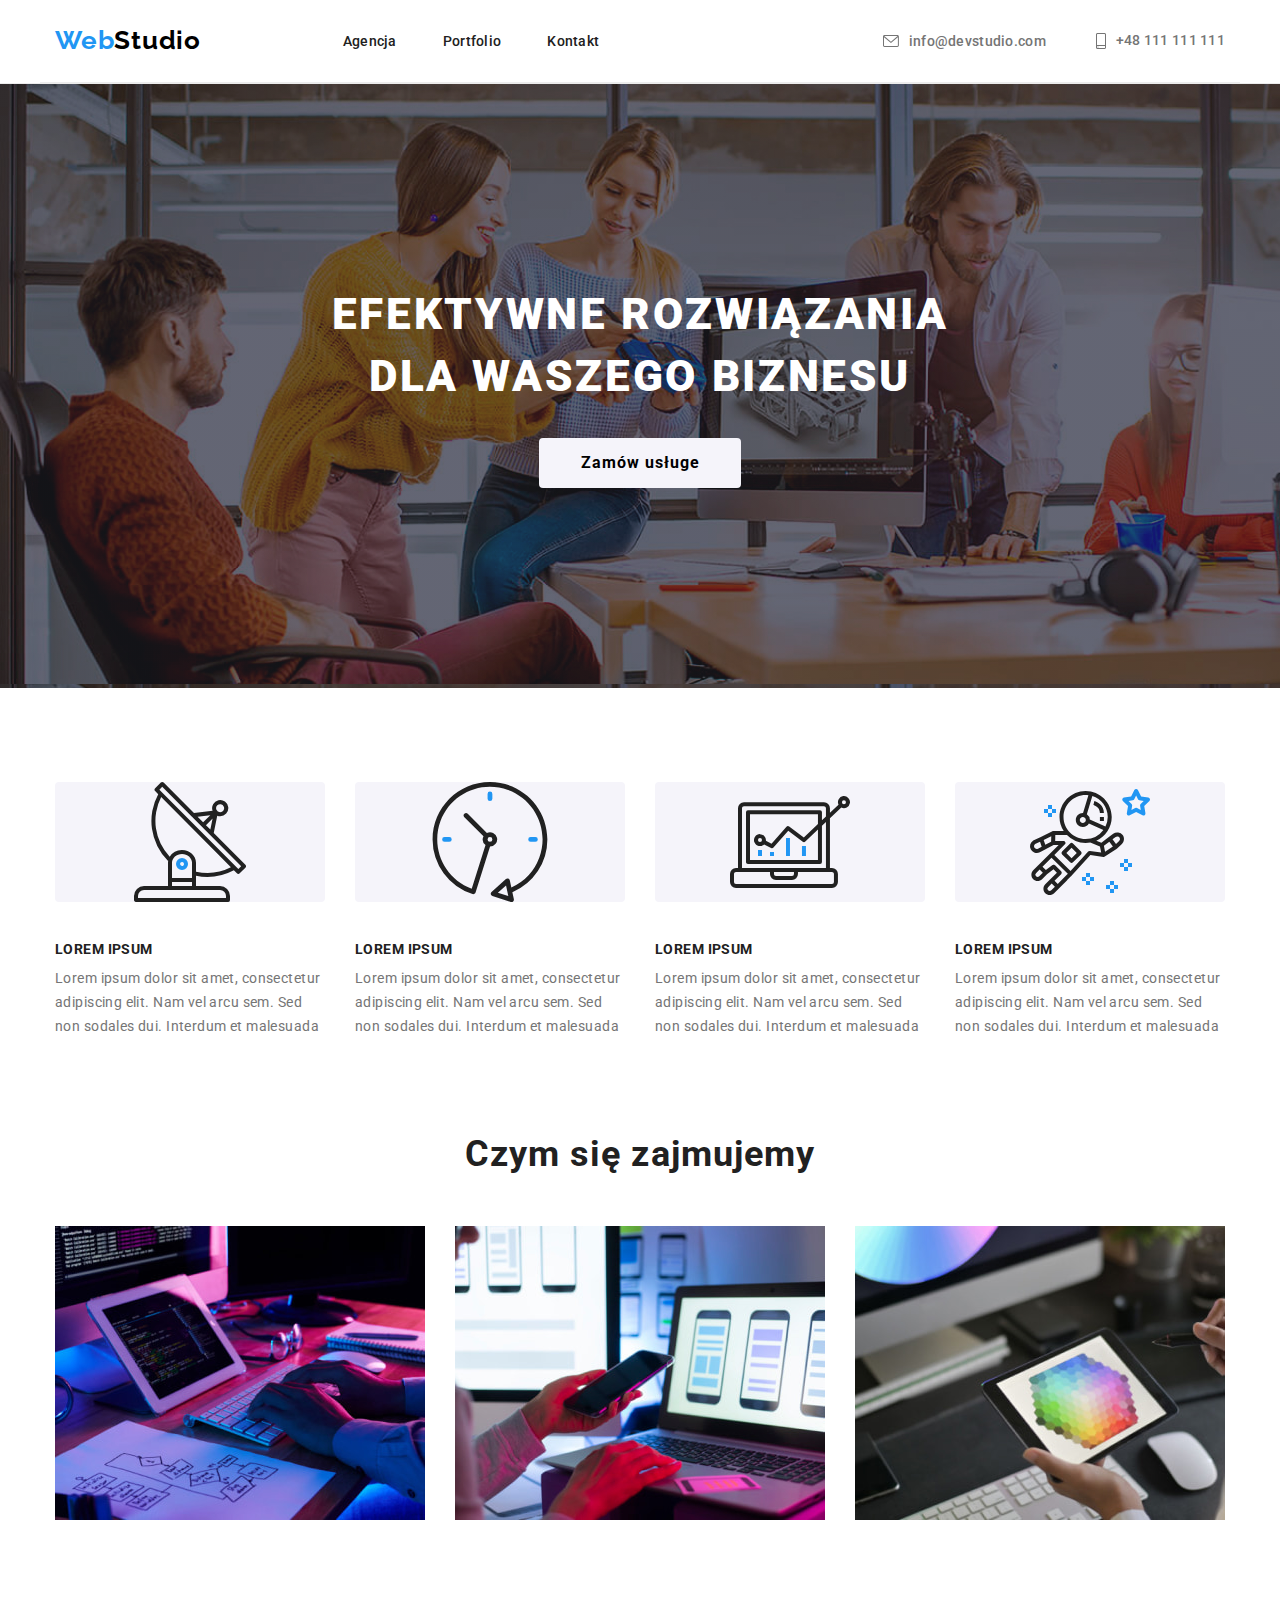
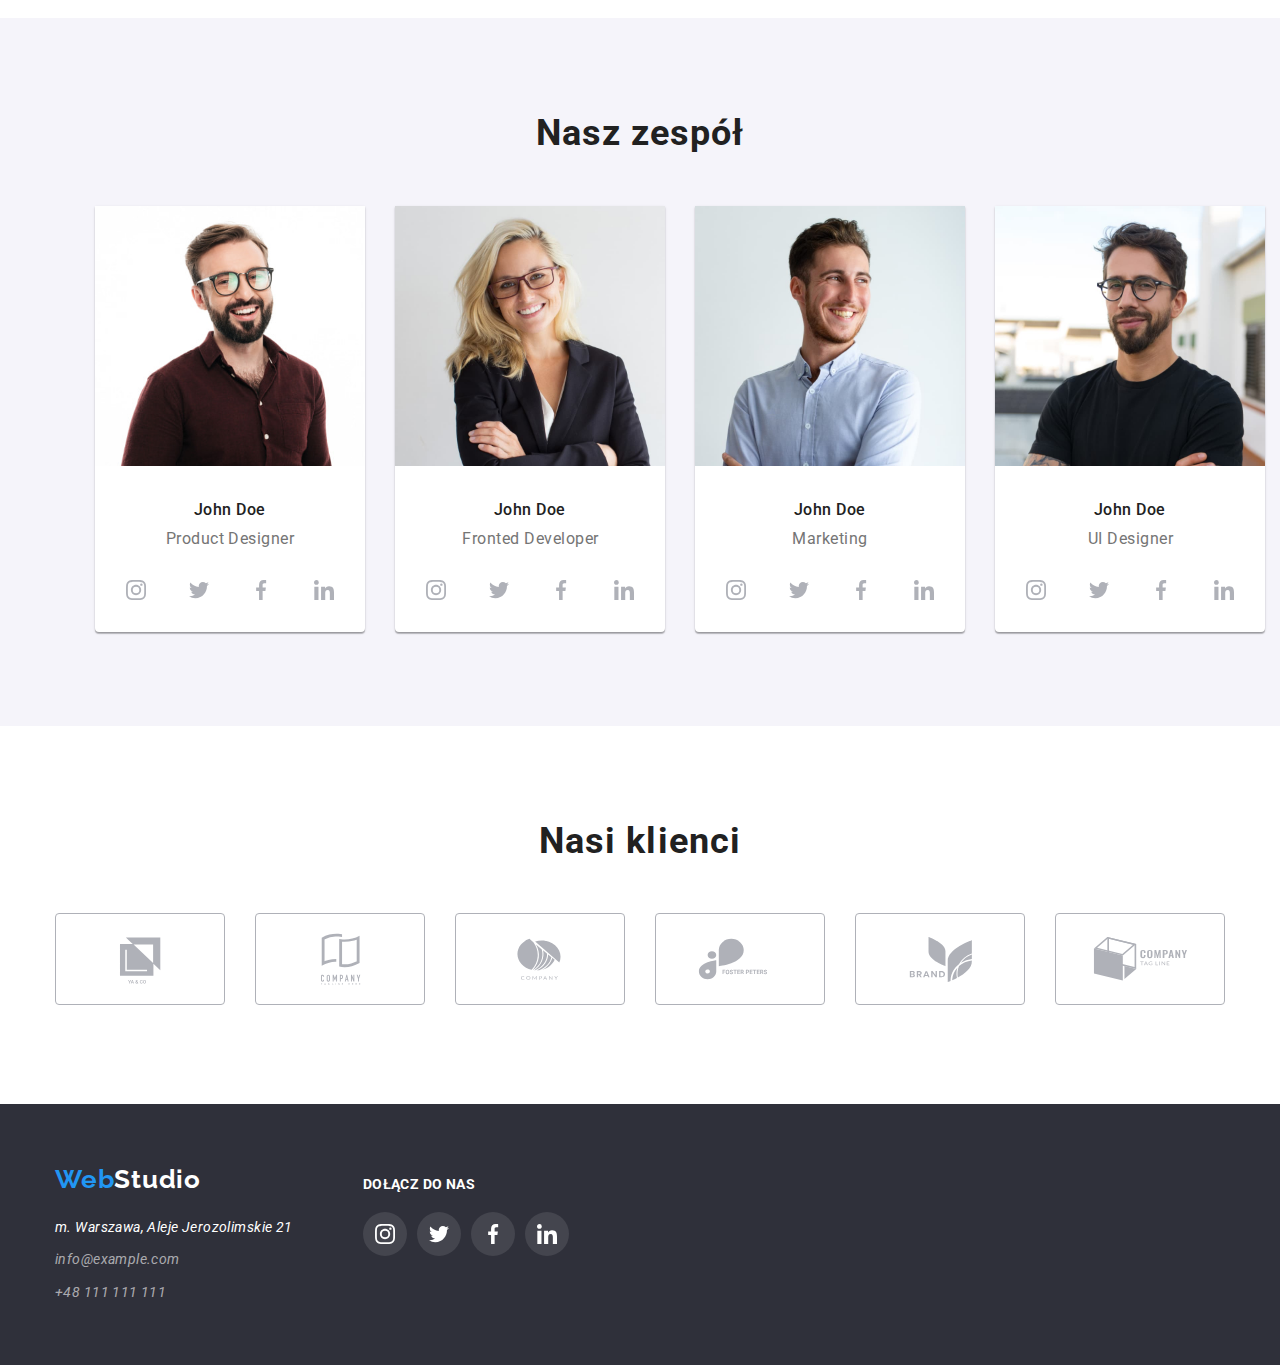
==== commit 68777b16: "homework 4" ====
--- a/index.html
+++ b/index.html
@@ -33,14 +33,12 @@
         </ul>
         <ul class="nav-list-contact">
           <li>
-            <a class="mail-header" href="mailto:info@devstudio.com"> <svg width="16" height="12">
+            <a  href="mailto:info@devstudio.com" class="mail-header" > <svg width="16" height="12">
               <use href="./images/icons.svg#icon-envelope"></use></svg>
-            info@devstudio.com</a>
+            info@devstudio.com </a>
           </li>
           <li>
-            <a class="tel-header" href="tel:48111111111"> <svg class="icon-tel" width="10" height="16">
-              <use href="./images/icons.svg#icon-smartphone"></use>
-            </svg>+48 111 111 111</a>
+            <a href="tel:48111111111" class="tel-header"> <svg width="10" height="16"> <use href="./images/icons.svg#icon-smartphone"></use></svg>+48 111 111 111 </a>
           </li>
         </ul>
       </div>
--- a/css/styles.css
+++ b/css/styles.css
@@ -46,25 +46,7 @@
 .link-nav:focus {
   color: var(--brand-color);
 }
-.mail-header {
-  color: #757575;
-  font-weight: 500;
-  font-size: 14px;
-  line-height: 1.1;
-  letter-spacing: 0.02em;
-  text-decoration: none;
-}
-.tel-header {
-  color: #757575;
-  font-weight: 500;
-  font-size: 14px;
-  line-height: 1.1;
-  letter-spacing: 0.02em;
-  text-decoration: none;
-}
-.tel-header:hover {
-  color: var(--brand-color);
-}
+
 .contact-footer {
   color: #ffffff99;
   font-weight: 400;
@@ -100,7 +82,6 @@
   background-color: #f5f4fa;
   border: none;
   border-radius: 4px;
-  box-shadow: 0px 4px 4px rgba(0, 0, 0, 0.15);
   cursor: pointer;
   font-weight: 500;
   font-size: 16px;
@@ -113,6 +94,7 @@
 .button-nav:focus {
   background-color: var(--brand-color);
   color: var(--font-color2);
+  box-shadow: 0px 4px 4px rgba(0, 0, 0, 0.15);
 }
 .main-header {
   color: var(--font-color2);
@@ -393,14 +375,21 @@
 .card-portfolio {
   display: flex;
   flex-wrap: wrap;
-  column-gap: 20px;
-  row-gap: 20px;
-  flex-basis: calc((100% - 40px) / 3);
+  column-gap: 25px;
+  row-gap: 25px;
   margin-bottom: 94px;
+  padding: 0px;
 }
 .card-portfolio-style {
   list-style-type: none;
   border: 1px solid #eeeeee;
+  flex-basis: calc((100% - 50px) / 3);
+  cursor: pointer;
+}
+.card-portfolio-style:hover,
+.card-portfolio-style:focus {
+  box-shadow: 0px 1px 1px rgba(0, 0, 0, 0.12), 0px 4px 4px rgba(0, 0, 0, 0.06),
+    1px 4px 6px rgba(0, 0, 0, 0.16);
 }
 .portfolio-box {
   background-color: #ffffff;
@@ -431,6 +420,7 @@
   column-gap: 30px;
   margin: 0;
   margin-bottom: 94px;
+  padding: 0;
 }
 .client-icon {
   border: 1px solid #afb1b8;
@@ -438,7 +428,8 @@
   fill: #afb1b8;
   cursor: pointer;
 }
-.client-icon:hover {
+.client-icon:hover,
+.client-icon:focus {
   fill: var(--brand-color);
   border: 1px solid var(--brand-color);
 }
@@ -450,7 +441,8 @@
   width: 44px;
   height: 44px;
 }
-.social-icon:hover {
+.social-icon:hover,
+.social-icon:focus {
   fill: var(--font-color2);
   border-radius: 50%;
   background-color: #2196f3;
@@ -477,7 +469,6 @@
 }
 .footer-icon-box {
   padding-top: 72px;
-  padding-bottom: 100px;
   display: inline-flexbox;
 }
 .footer-icon-box-inside {
@@ -495,7 +486,8 @@
   border-radius: 50%;
   padding: 12px;
 }
-.icon-instagram-style:hover {
+.icon-instagram-style:hover,
+.icon-instagram-style:focus {
   fill: var(--font-color2);
   border-radius: 50%;
   background-color: #2196f3;
@@ -510,7 +502,8 @@
   border-radius: 50%;
   padding: 12px;
 }
-.icon-twitter-style:hover {
+.icon-twitter-style:hover,
+.icon-twitter-style:focus {
   fill: var(--font-color2);
   border-radius: 50%;
   background-color: #2196f3;
@@ -525,7 +518,8 @@
   border-radius: 50%;
   padding: 12px;
 }
-.icon-facebook-style:hover {
+.icon-facebook-style:hover,
+.icon-facebook-style:focus {
   fill: var(--font-color2);
   border-radius: 50%;
   background-color: #2196f3;
@@ -540,19 +534,46 @@
   border-radius: 50%;
   padding: 12px;
 }
-.icon-linkedin-style:hover {
+.icon-linkedin-style:hover,
+.icon-linkedin-style:focus {
   fill: var(--font-color2);
   border-radius: 50%;
   background-color: #2196f3;
   cursor: pointer;
 }
-.icon-tel {
+
+.mail-header {
+  color: #757575;
   fill: #757575;
-}
-.icon-tel:hover {
+  font-weight: 500;
+  font-size: 14px;
+  line-height: 1.1;
+  letter-spacing: 0.02em;
+  text-decoration: none;
+  display: flex;
+  column-gap: 10px;
+  align-items: center;
+}
+
+.mail-header:hover,
+.mail-header:focus {
   fill: var(--brand-color);
-}
-
-.mail-header:hover use {
+  color: var(--brand-color);
+}
+.tel-header {
+  color: #757575;
+  fill: #757575;
+  font-weight: 500;
+  font-size: 14px;
+  line-height: 1.1;
+  letter-spacing: 0.02em;
+  text-decoration: none;
+  display: flex;
+  column-gap: 10px;
+  align-items: center;
+}
+.tel-header:hover,
+.tel-header:focus {
   fill: var(--brand-color);
-}
+  color: var(--brand-color);
+}
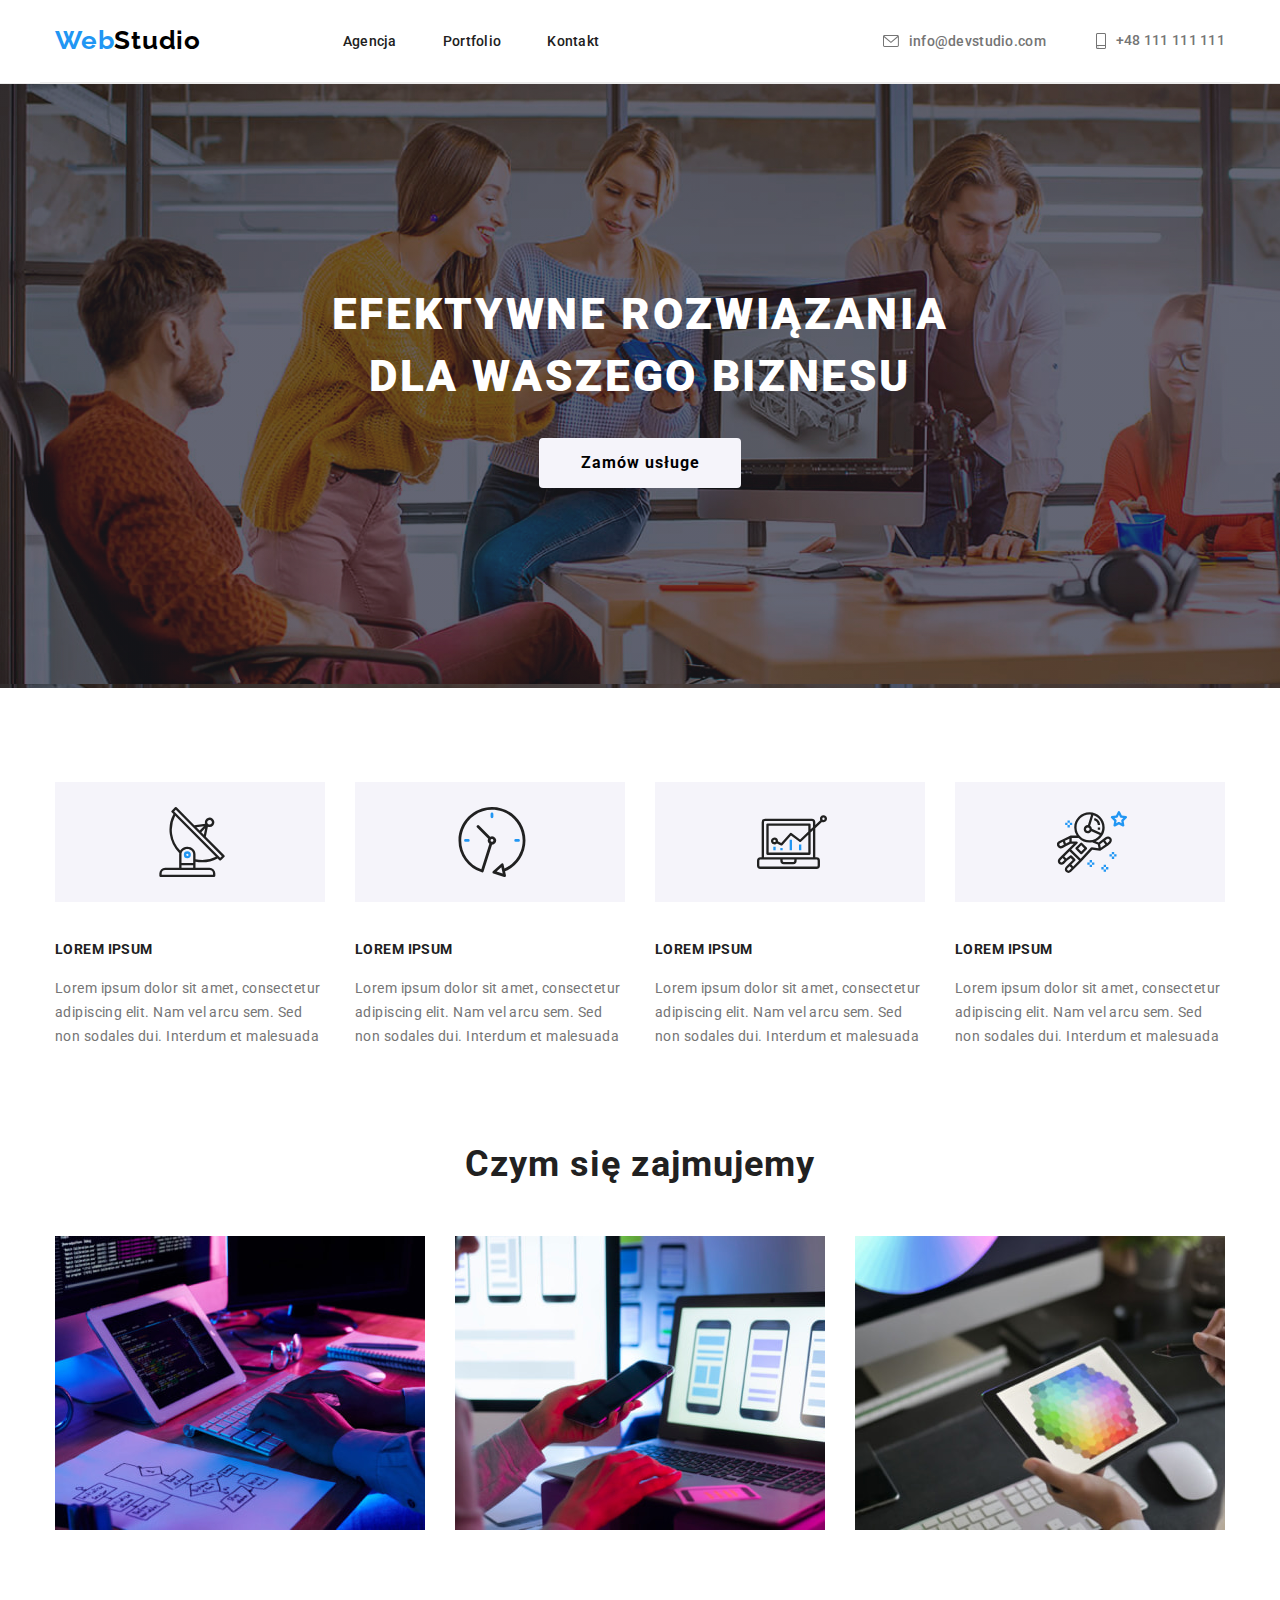
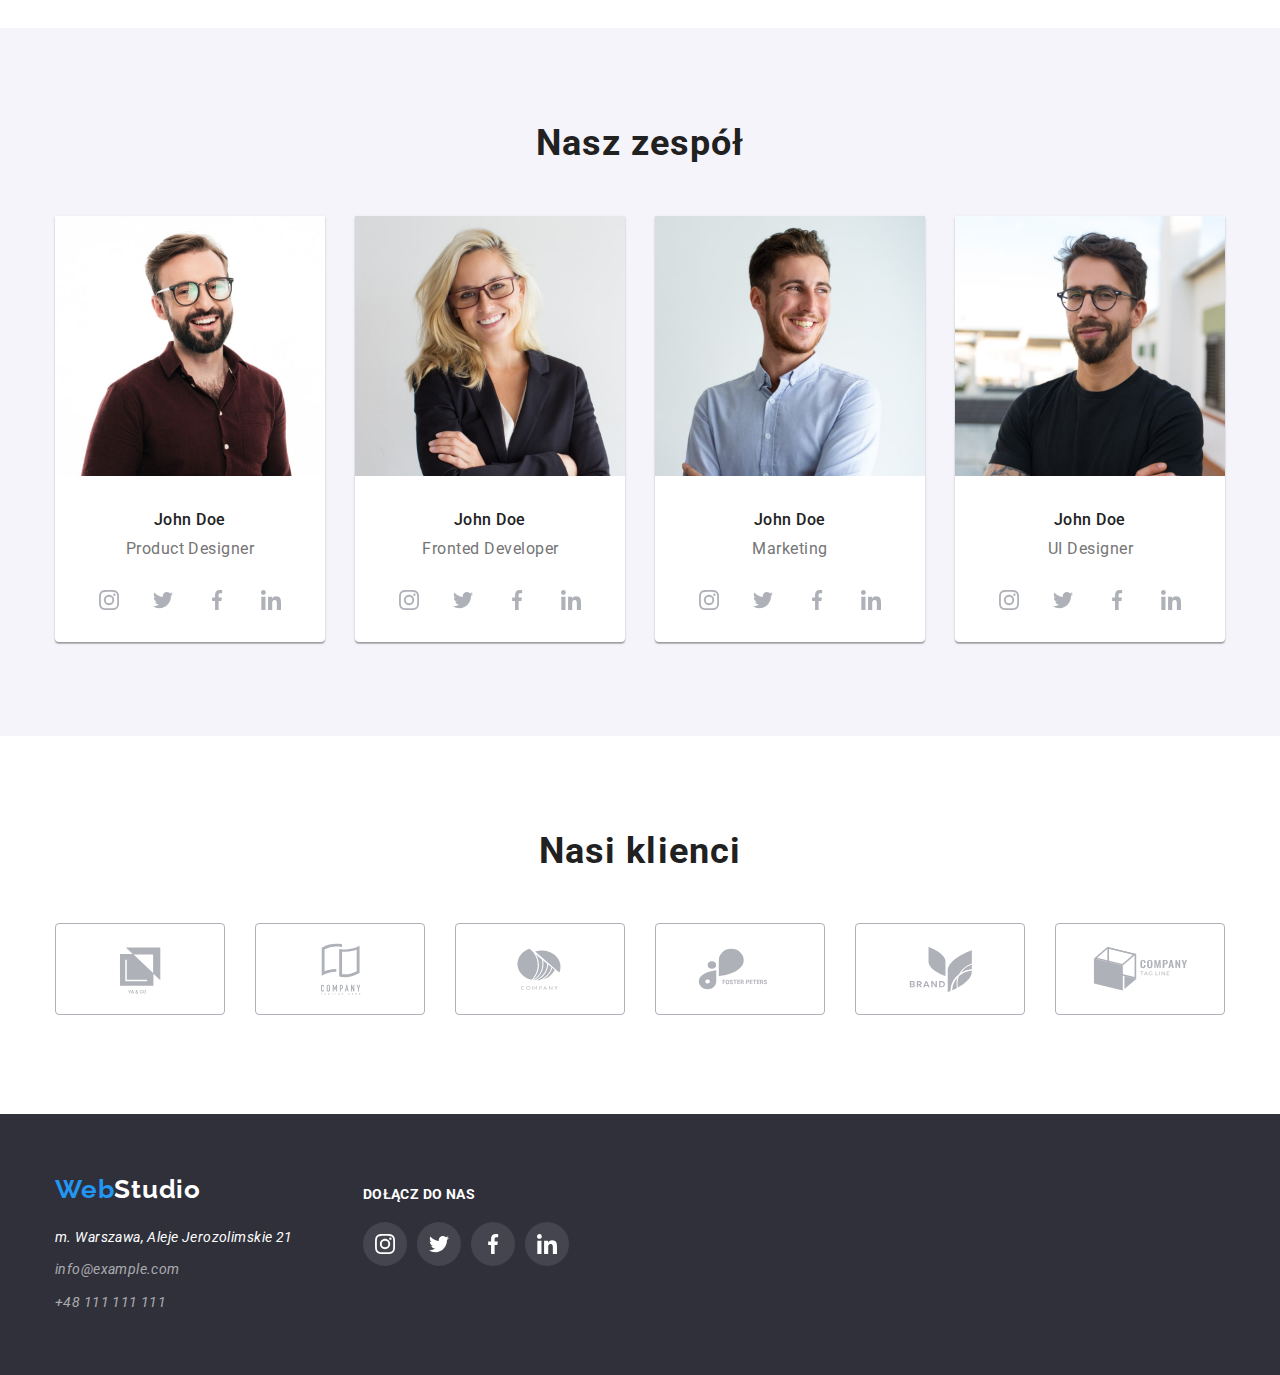
==== commit e34de283: "Improving homework" ====
--- a/index.html
+++ b/index.html
@@ -55,9 +55,11 @@
 
       <section class="container advantages-box">
         <div class="advantages-box-inside">
-          <svg width="270" height="120px" class="icon-adventages">
+          <a class="advantages-icon-background">
+          <svg width="70" height="70" class="advantages-icon-style" >
             <use href="./images/icons.svg#icon-antenna"></use>
           </svg>
+        </a>
           <h3 class="third-header">Lorem ipsum</h3>
           <p class="description">
             Lorem ipsum dolor sit amet, consectetur adipiscing elit. Nam vel
@@ -65,9 +67,11 @@
           </p>
         </div>
         <div class="advantages-box-inside">
-          <svg width="270" height="120px" class="icon-adventages">
+          <a class="advantages-icon-background">
+          <svg width="70" height="70" class="advantages-icon-style" >
             <use href="./images/icons.svg#icon-clock"></use>
           </svg>
+          </a>
           <h3 class="third-header">Lorem ipsum</h3>
           <p class="description">
             Lorem ipsum dolor sit amet, consectetur adipiscing elit. Nam vel
@@ -75,9 +79,11 @@
           </p>
         </div>
         <div class="advantages-box-inside">
-          <svg width="270" height="120px" class="icon-adventages">
+          <a class="advantages-icon-background">
+          <svg width="70" height="70" class="advantages-icon-style">
             <use href="./images/icons.svg#icon-diagram"></use>
           </svg>
+        </a>
           <h3 class="third-header">Lorem ipsum</h3>
           <p class="description">
             Lorem ipsum dolor sit amet, consectetur adipiscing elit. Nam vel
@@ -85,9 +91,11 @@
           </p>
         </div>
         <div class="advantages-box-inside">
-          <svg width="270" height="120px" class="icon-adventages">
+          <a class="advantages-icon-background">
+          <svg width="70" height="70" class="advantages-icon-style">
             <use href="./images/icons.svg#icon-astronaut"></use>
           </svg>
+          </a>
           <h3 class="third-header">Lorem ipsum</h3>
           <p class="description">
             Lorem ipsum dolor sit amet, consectetur adipiscing elit. Nam vel
--- a/css/styles.css
+++ b/css/styles.css
@@ -142,6 +142,8 @@
   letter-spacing: 0.03em;
   text-transform: uppercase;
   margin: 0;
+  padding-top: 30px;
+  padding-bottom: 10px;
 }
 .team-names {
   font-weight: 500;
@@ -276,7 +278,7 @@
 .main-header-box {
   background-color: #2f303a;
   background-image: linear-gradient(to bottom, #2f303a66, #2f303a66),
-    url("/images/mainimages.jpg");
+    url("/images/main/mainimages.jpg");
   display: flex;
   flex-direction: column;
   align-items: center;
@@ -290,9 +292,6 @@
   flex-direction: column;
   align-items: center;
 }
-.adventages-color-box {
-  background-color: #e5e5e5;
-}
 .advantages-box {
   display: flex;
   column-gap: 30px;
@@ -331,6 +330,7 @@
   flex-wrap: nowrap;
   column-gap: 30px;
   margin: 0;
+  padding: 0;
 }
 .card-team-style {
   flex-basis: calc((100%-90px) / 4);
@@ -385,6 +385,7 @@
   border: 1px solid #eeeeee;
   flex-basis: calc((100% - 50px) / 3);
   cursor: pointer;
+  max-width: 370px;
 }
 .card-portfolio-style:hover,
 .card-portfolio-style:focus {
@@ -395,10 +396,16 @@
   background-color: #ffffff;
 }
 
-.icon-adventages {
+.advantages-icon-background {
+  width: 270px;
+  height: 120px;
   background-color: #f5f4fa;
-  margin-bottom: 30px;
-  border-radius: 4px;
+}
+.advantages-icon-style {
+  margin-top: 25px;
+  margin-right: 102px;
+  margin-bottom: 25px;
+  margin-left: 102px;
 }
 .client-box {
   background-color: #e5e5e5;
@@ -449,9 +456,9 @@
   cursor: pointer;
 }
 .social-icon-box {
-  margin: 20px 0;
-  display: flex;
-  justify-content: space-evenly;
+  margin: 20px 32px;
+  display: flex;
+  justify-content: space-between;
 }
 
 .social-header {
